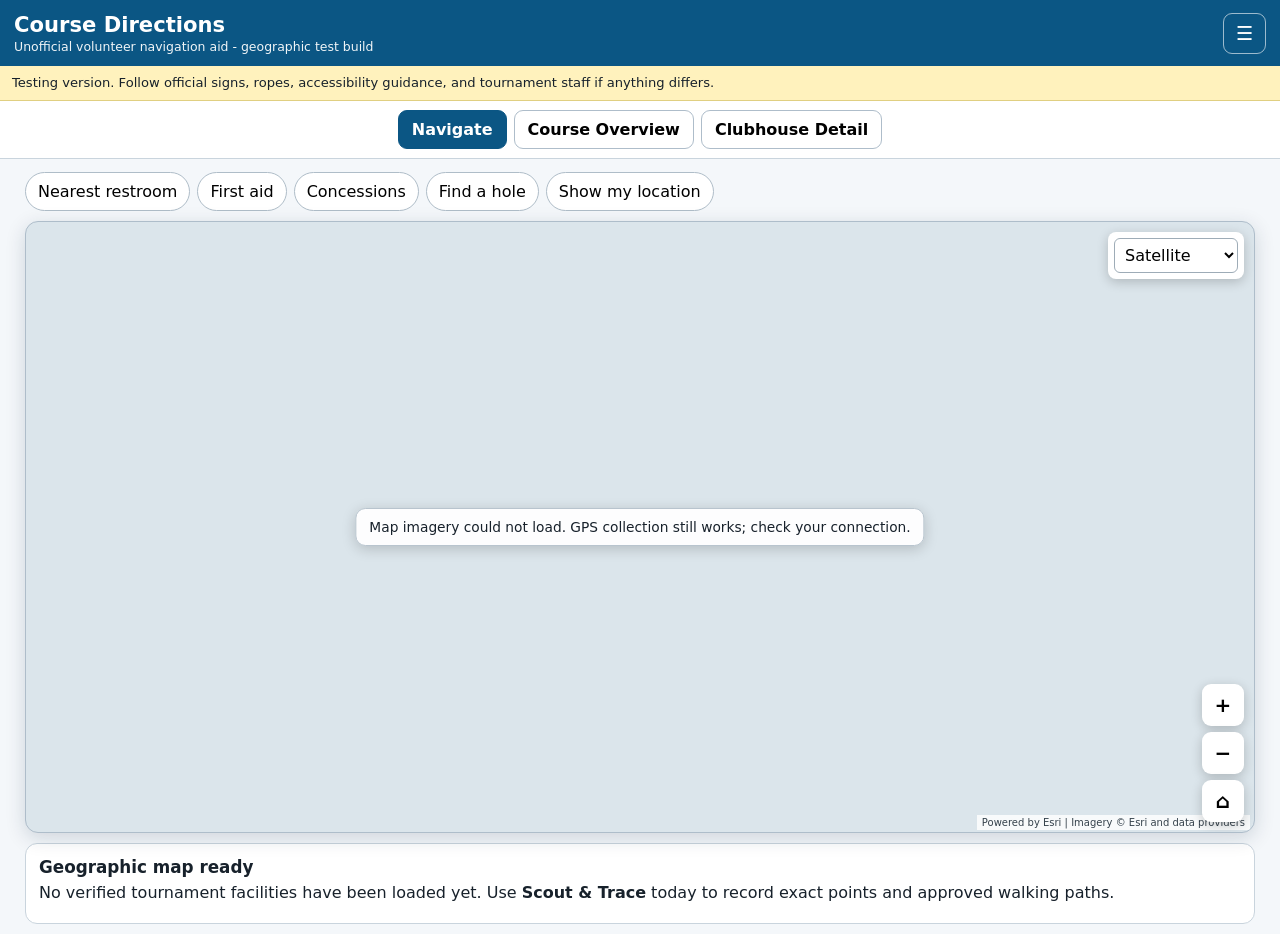
==== index.html @ 74094c84 "Fix geographic map and scouting controls" ====
<!doctype html>
<html lang="en">
<head>
  <meta charset="utf-8">
  <meta name="viewport" content="width=device-width, initial-scale=1, viewport-fit=cover">
  <meta name="theme-color" content="#0b5684">
  <title>Unofficial TPC Colorado Course Guide</title>
  <link rel="stylesheet" href="simple-map.css?v=320">
  <link rel="stylesheet" href="styles.css?v=320">
</head>
<body>
<header class="app-header">
  <div>
    <h1>Course Directions</h1>
    <p>Unofficial volunteer navigation aid - geographic test build</p>
  </div>
  <button id="menuButton" class="header-button" aria-label="Open tools">☰</button>
</header>
<div class="warning">Testing version. Follow official signs, ropes, accessibility guidance, and tournament staff if anything differs.</div>
<nav class="view-tabs" aria-label="Map views">
  <button class="view-tab active" data-view="navigate">Navigate</button>
  <button class="view-tab" data-view="overview">Course Overview</button>
  <button class="view-tab" data-view="clubhouse">Clubhouse Detail</button>
</nav>

<main>
  <section id="navigateView" class="view active">
    <div class="quick-actions">
      <button data-category="restroom">Nearest restroom</button>
      <button data-category="firstaid">First aid</button>
      <button data-category="concession">Concessions</button>
      <button data-category="hole">Find a hole</button>
      <button id="locateMe">Show my location</button>
    </div>
    <div id="navigateMap" class="geo-map"></div>
    <section id="navigateStatus" class="status-card">
      <h2>Geographic map ready</h2>
      <p>No verified tournament facilities have been loaded yet. Use <strong>Scout & Trace</strong> today to record exact points and approved walking paths.</p>
    </section>
  </section>

  <section id="overviewView" class="view">
    <div class="image-note"><strong>Official course overview.</strong> This illustration is not north-up. Use the Navigate tab for GPS position and geographic direction.</div>
    <div class="image-zoom"><img src="official-course-overview.jpg" alt="Official Blue Championship spectator course map"></div>
  </section>

  <section id="clubhouseView" class="view">
    <div class="image-note"><strong>Clubhouse and Fan Zone detail.</strong> This is a schematic detail view, not a GPS map.</div>
    <div class="image-zoom"><img src="official-clubhouse-detail.jpg" alt="Official clubhouse and fan zone detail"></div>
  </section>
</main>

<aside id="toolsPanel" class="side-panel hidden">
  <button id="closeTools" class="panel-close">Close</button>
  <h2>Tools</h2>
  <a class="tool-link primary" href="scout.html">Scout & Trace on phone</a>
  <a class="tool-link" href="review.html">Review / import data</a>
  <button id="shareApp" class="tool-link">Share this app</button>
  <button id="loadLocalData" class="tool-link">Show scouting data saved on this device</button>
  <hr>
  <p class="small">GPS routes are based on the actual geographic map. The official course artwork remains a separate reference view, so its page rotation does not affect navigation.</p>
</aside>

<script src="simple-map.js?v=320"></script>
<script src="shared.js?v=320"></script>
<script src="app.js?v=320"></script>
</body>
</html>
---- simple-map.css ----
/* Local lightweight geographic map engine — no external JS/CSS dependency. */
.sm-map{position:relative;overflow:hidden;background:#dbe5eb;touch-action:none;user-select:none;-webkit-user-select:none}
.sm-tile-pane,.sm-overlay-pane,.sm-marker-pane{position:absolute;inset:0;overflow:hidden}
.sm-tile-pane{z-index:1}.sm-overlay-pane{z-index:2;pointer-events:none}.sm-marker-pane{z-index:3;pointer-events:none}
.sm-tile{position:absolute;width:256px;height:256px;max-width:none;border:0;user-select:none;-webkit-user-drag:none}
.sm-marker{position:absolute;transform:translate(-50%,-50%);pointer-events:auto;cursor:pointer;touch-action:none}
.sm-marker-default{width:20px;height:20px;border-radius:50%;background:#1769e0;border:3px solid white;box-shadow:0 2px 8px rgba(0,0,0,.35)}
.sm-popup{position:absolute;z-index:8;transform:translate(-50%,calc(-100% - 16px));background:white;border-radius:9px;box-shadow:0 4px 18px rgba(0,0,0,.28);padding:10px 12px;min-width:170px;max-width:270px;pointer-events:auto;font-size:.86rem;line-height:1.35}
.sm-popup:after{content:'';position:absolute;left:50%;bottom:-8px;transform:translateX(-50%);border:8px solid transparent;border-top-color:white;border-bottom:0}
.sm-popup-close{float:right;border:0;background:transparent;font-size:1.1rem;padding:0 0 4px 8px}
.sm-controls{position:absolute;right:10px;bottom:10px;z-index:10;display:flex;flex-direction:column;gap:6px}
.sm-controls button{width:42px;height:42px;border:0;border-radius:9px;background:white;box-shadow:0 3px 12px rgba(0,0,0,.2);font-size:1.25rem;font-weight:800}
.sm-layer-control{position:absolute;right:10px;top:10px;z-index:10;background:white;border-radius:8px;padding:6px;box-shadow:0 3px 12px rgba(0,0,0,.2)}
.sm-layer-control select{border:1px solid #9eacb7;border-radius:6px;padding:6px;background:white;max-width:140px}
.sm-attribution{position:absolute;right:4px;bottom:2px;z-index:9;background:rgba(255,255,255,.8);padding:2px 5px;font-size:10px;color:#34414b;max-width:75%;white-space:nowrap;overflow:hidden;text-overflow:ellipsis}
.sm-map-message{position:absolute;left:50%;top:50%;z-index:7;transform:translate(-50%,-50%);background:rgba(255,255,255,.94);border:1px solid #b8c4ce;border-radius:10px;padding:10px 13px;box-shadow:0 3px 14px rgba(0,0,0,.18);font-size:.86rem;display:none}
---- styles.css ----
:root{
  --blue:#0b5684;--navy:#073b5d;--paper:#f4f7fa;--ink:#17212b;--line:#c9d4dd;
  --good:#187a51;--warn:#fff2bd;--danger:#b3261e;--shadow:0 5px 20px rgba(15,40,60,.16)
}
*{box-sizing:border-box}html,body{margin:0;min-height:100%;font-family:system-ui,-apple-system,Segoe UI,Roboto,Arial,sans-serif;color:var(--ink);background:var(--paper)}
button,input,select,textarea,a{font:inherit}.hidden{display:none!important}
.app-header{display:flex;align-items:center;justify-content:space-between;background:var(--blue);color:#fff;padding:12px 14px;position:sticky;top:0;z-index:1000}
.app-header h1{font-size:1.32rem;margin:0}.app-header p{font-size:.78rem;margin:2px 0 0;opacity:.94}.header-button{border:1px solid rgba(255,255,255,.6);background:transparent;color:#fff;border-radius:9px;padding:8px 12px;font-size:1.2rem}
.warning{padding:8px 12px;background:var(--warn);border-bottom:1px solid #e0cf81;font-size:.82rem;line-height:1.35}
.view-tabs{display:flex;justify-content:center;gap:7px;padding:9px;background:#fff;border-bottom:1px solid var(--line);position:sticky;top:62px;z-index:900;overflow-x:auto}
.view-tab{white-space:nowrap;border:1px solid #aebdca;background:#fff;border-radius:9px;padding:9px 13px;font-weight:700}.view-tab.active{background:var(--blue);color:#fff;border-color:var(--blue)}
main{max-width:1250px;margin:auto;padding:10px}.view{display:none}.view.active{display:block}.geo-map{height:min(68vh,720px);min-height:430px;border:1px solid #aebdca;border-radius:13px;overflow:hidden;box-shadow:var(--shadow);background:#dce5eb}
.quick-actions{display:flex;gap:7px;overflow-x:auto;padding:3px 0 10px}.quick-actions button{white-space:nowrap;border:1px solid #afbdc8;background:#fff;border-radius:999px;padding:9px 12px}.quick-actions button:hover{background:#edf5fa}
.status-card,.panel{background:#fff;border:1px solid var(--line);border-radius:12px;padding:13px;margin-top:10px}.status-card h2{font-size:1.05rem;margin:0 0 5px}.status-card p{margin:.35rem 0;line-height:1.4}
.image-note{background:#fff;border:1px solid var(--line);border-radius:10px;padding:10px;margin-bottom:9px}.image-zoom{overflow:auto;max-height:76vh;border:1px solid #aebdca;border-radius:12px;background:#dfe8ee;box-shadow:var(--shadow)}.image-zoom img{display:block;width:1800px;max-width:none;height:auto}
.side-panel{position:fixed;right:0;top:0;height:100%;width:min(420px,92vw);z-index:2000;background:#fff;box-shadow:-8px 0 25px rgba(0,0,0,.25);padding:18px;overflow:auto}.panel-close{float:right;border:0;border-radius:8px;padding:8px 11px}.side-panel h2{margin-top:35px}.tool-link{display:block;width:100%;padding:12px;margin:9px 0;border:1px solid #afbdc8;border-radius:10px;background:#f8fafc;text-decoration:none;color:var(--ink);text-align:left}.tool-link.primary{background:var(--blue);color:#fff;border-color:var(--blue)}.small{font-size:.82rem;color:#53616d;line-height:1.4}
.leaflet-popup-content{margin:12px 15px;line-height:1.35}.marker-dot{width:31px;height:31px;border-radius:50%;display:flex;align-items:center;justify-content:center;border:3px solid #fff;box-shadow:0 2px 8px rgba(0,0,0,.35);color:#fff;font-weight:800}.marker-restroom{background:#1976b9}.marker-firstaid{background:#cc3434}.marker-concession{background:#17815f}.marker-hole{background:#245932}.marker-junction{background:#7757a8}.marker-other{background:#5d6872}.marker-location{background:#1769e0}

/* Scout and review */
.page-wrap{max-width:1100px;margin:auto;padding:10px}.top-actions{display:flex;gap:7px;overflow-x:auto;margin-bottom:9px}.top-actions a,.top-actions button{white-space:nowrap;border:1px solid #aebdca;background:#fff;border-radius:9px;padding:9px 12px;text-decoration:none;color:var(--ink)}
.scout-layout{display:grid;grid-template-columns:minmax(0,1.55fr) minmax(320px,.8fr);gap:10px}.scout-map{height:72vh;min-height:500px;border:1px solid #aebdca;border-radius:12px;overflow:hidden}.control-panel{background:#fff;border:1px solid var(--line);border-radius:12px;padding:13px;max-height:72vh;overflow:auto}.control-panel h2{font-size:1.08rem;margin:4px 0 8px}.field{margin:9px 0}.field label{display:block;font-weight:700;font-size:.9rem;margin-bottom:4px}.field input,.field select,.field textarea{width:100%;padding:10px;border:1px solid #aebdca;border-radius:8px}.field textarea{min-height:72px;resize:vertical}
.button-row{display:flex;gap:7px;flex-wrap:wrap}.button{border:0;border-radius:9px;padding:10px 12px;background:#e9eff3;color:var(--ink);font-weight:700}.button.primary{background:var(--blue);color:#fff}.button.good{background:var(--good);color:#fff}.button.danger{background:var(--danger);color:#fff}.button:disabled{opacity:.5;cursor:not-allowed}
.save-status{font-size:.82rem;padding:8px;border-radius:8px;background:#eaf6ef;color:#185c3f;margin:8px 0}.gps-grid{display:grid;grid-template-columns:repeat(2,minmax(0,1fr));gap:7px}.metric{border:1px solid var(--line);border-radius:8px;padding:8px;background:#f8fafb}.metric span{display:block;font-size:.76rem;color:#61707d}.metric strong{font-size:1rem}.recording-banner{padding:10px;border-radius:8px;background:#ffe9e8;border:1px solid #df8e89;margin:8px 0}.recovered{padding:10px;border-radius:8px;background:#fff2bd;border:1px solid #dfcc73;margin:8px 0}
.data-list{margin-top:9px}.data-item{border-top:1px solid #dce3e8;padding:9px 0}.data-item button{margin-top:6px}.review-summary{display:flex;gap:8px;flex-wrap:wrap;margin:8px 0}.summary-chip{background:#fff;border:1px solid var(--line);border-radius:999px;padding:8px 11px}.review-details{background:#fff;border:1px solid var(--line);border-radius:12px;padding:13px;margin-top:10px}
@media(max-width:850px){.scout-layout{grid-template-columns:1fr}.scout-map{height:56vh;min-height:400px}.control-panel{max-height:none}.image-zoom img{width:1400px}}
@media(max-width:520px){.app-header h1{font-size:1.12rem}.view-tabs{top:59px;justify-content:flex-start}.geo-map{height:61vh;min-height:390px}.gps-grid{grid-template-columns:1fr 1fr}.page-wrap{padding:8px}.control-panel{padding:11px}}

/* V3.2 map visibility safeguards */
#scoutMap,#navigateMap,#reviewMap{position:relative;background:#dbe5eb}
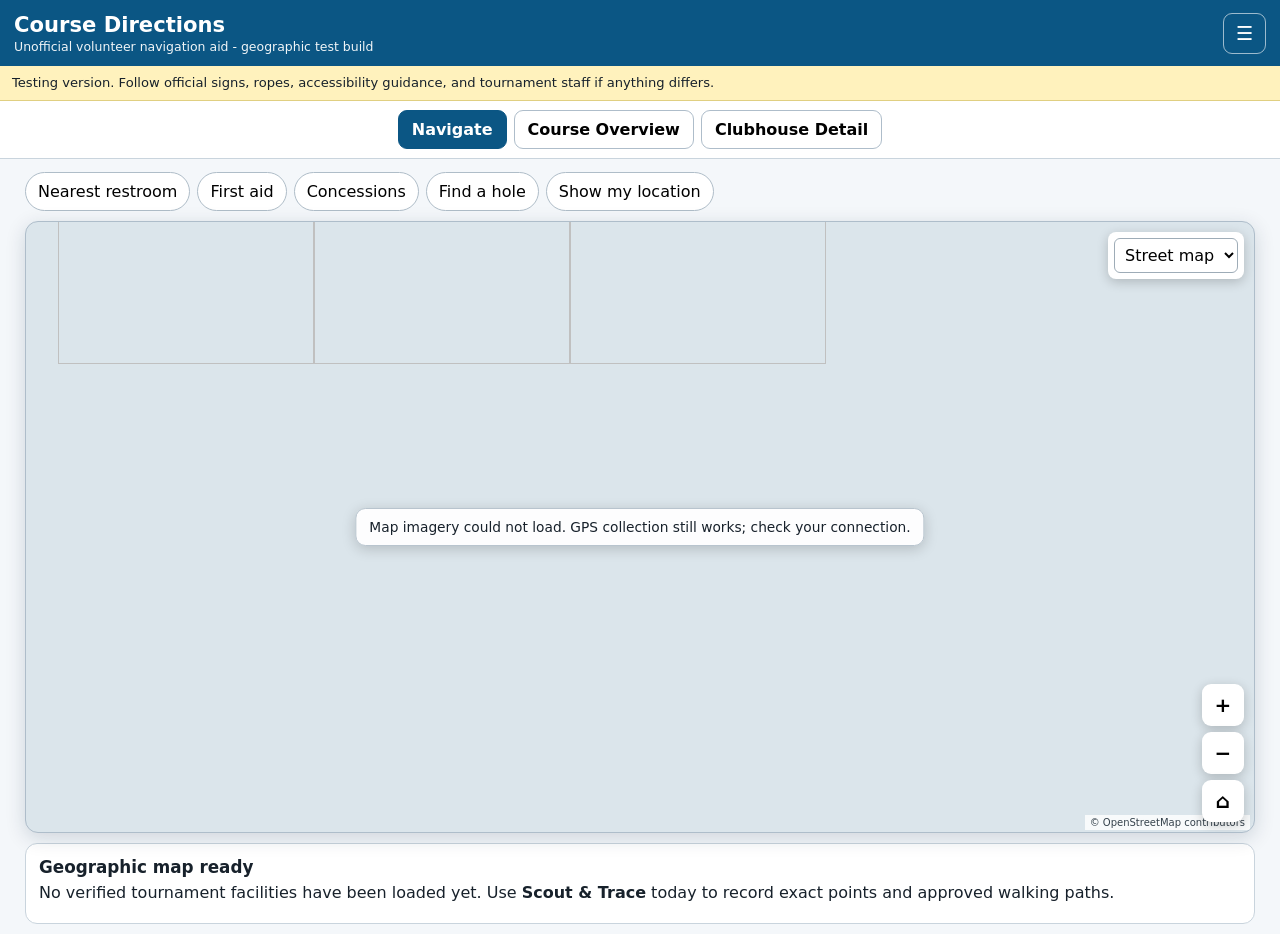
==== commit fc0caa3e: "Set street map as default" ====
--- a/index.html
+++ b/index.html
@@ -5,8 +5,8 @@
   <meta name="viewport" content="width=device-width, initial-scale=1, viewport-fit=cover">
   <meta name="theme-color" content="#0b5684">
   <title>Unofficial TPC Colorado Course Guide</title>
-  <link rel="stylesheet" href="simple-map.css?v=320">
-  <link rel="stylesheet" href="styles.css?v=320">
+  <link rel="stylesheet" href="simple-map.css?v=330">
+  <link rel="stylesheet" href="styles.css?v=330">
 </head>
 <body>
 <header class="app-header">
@@ -61,8 +61,8 @@
   <p class="small">GPS routes are based on the actual geographic map. The official course artwork remains a separate reference view, so its page rotation does not affect navigation.</p>
 </aside>
 
-<script src="simple-map.js?v=320"></script>
-<script src="shared.js?v=320"></script>
-<script src="app.js?v=320"></script>
+<script src="simple-map.js?v=330"></script>
+<script src="shared.js?v=330"></script>
+<script src="app.js?v=330"></script>
 </body>
 </html>
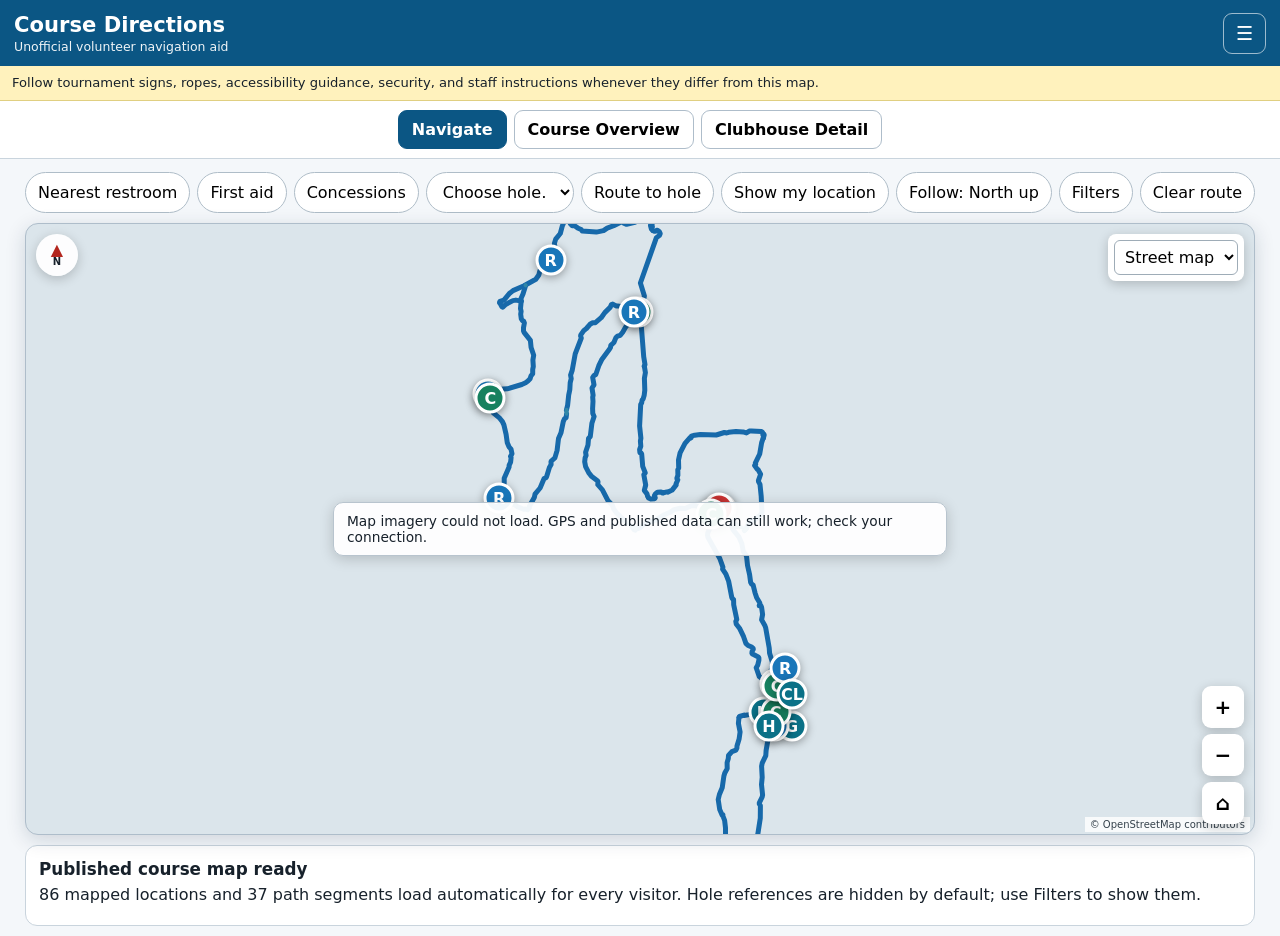
==== commit 17d4107b: "Publish cleaned scouting map and connected routing" ====
--- a/index.html
+++ b/index.html
@@ -2,21 +2,22 @@
 <html lang="en">
 <head>
   <meta charset="utf-8">
-  <meta name="viewport" content="width=device-width, initial-scale=1, viewport-fit=cover">
+  <meta name="viewport" content="width=device-width,initial-scale=1,viewport-fit=cover">
   <meta name="theme-color" content="#0b5684">
-  <title>Unofficial TPC Colorado Course Guide</title>
-  <link rel="stylesheet" href="simple-map.css?v=330">
-  <link rel="stylesheet" href="styles.css?v=330">
+  <title>TPC Colorado Course Guide</title>
+  <link rel="manifest" href="manifest.json?v=400">
+  <link rel="stylesheet" href="simple-map.css?v=400">
+  <link rel="stylesheet" href="styles.css?v=400">
 </head>
 <body>
 <header class="app-header">
   <div>
     <h1>Course Directions</h1>
-    <p>Unofficial volunteer navigation aid - geographic test build</p>
+    <p>Unofficial volunteer navigation aid</p>
   </div>
   <button id="menuButton" class="header-button" aria-label="Open tools">☰</button>
 </header>
-<div class="warning">Testing version. Follow official signs, ropes, accessibility guidance, and tournament staff if anything differs.</div>
+<div class="warning">Follow tournament signs, ropes, accessibility guidance, security, and staff instructions whenever they differ from this map.</div>
 <nav class="view-tabs" aria-label="Map views">
   <button class="view-tab active" data-view="navigate">Navigate</button>
   <button class="view-tab" data-view="overview">Course Overview</button>
@@ -29,40 +30,56 @@
       <button data-category="restroom">Nearest restroom</button>
       <button data-category="firstaid">First aid</button>
       <button data-category="concession">Concessions</button>
-      <button data-category="hole">Find a hole</button>
+      <select id="holeSelect" aria-label="Choose a hole"><option value="">Choose hole…</option></select>
+      <button id="routeHole">Route to hole</button>
       <button id="locateMe">Show my location</button>
+      <button id="followMode">Follow: North up</button>
+      <button id="filterButton">Filters</button>
+      <button id="clearRoute">Clear route</button>
     </div>
+
+    <section id="filterPanel" class="filter-panel hidden" aria-label="Map filters">
+      <strong>Show on map</strong>
+      <label><input type="checkbox" data-filter="amenities" checked> Amenities</label>
+      <label><input type="checkbox" data-filter="places" checked> Gates and public places</label>
+      <label><input type="checkbox" data-filter="paths" checked> Spectator paths</label>
+      <label><input type="checkbox" data-filter="holes"> Hole reference points</label>
+      <label><input type="checkbox" data-filter="junctions"> Junctions and crossings</label>
+      <label><input type="checkbox" data-filter="staff"> Volunteer/staff and restrictions</label>
+    </section>
+
     <div id="navigateMap" class="geo-map"></div>
     <section id="navigateStatus" class="status-card">
-      <h2>Geographic map ready</h2>
-      <p>No verified tournament facilities have been loaded yet. Use <strong>Scout & Trace</strong> today to record exact points and approved walking paths.</p>
+      <h2>Loading published course data</h2>
+      <p>The shared map will load automatically.</p>
     </section>
   </section>
 
   <section id="overviewView" class="view">
-    <div class="image-note"><strong>Official course overview.</strong> This illustration is not north-up. Use the Navigate tab for GPS position and geographic direction.</div>
+    <div class="image-note"><strong>Official course overview.</strong> This illustration is not north-up and is currently a reference image. The tee and green GPS points have been preserved as alignment anchors for the future geographic overlay.</div>
     <div class="image-zoom"><img src="official-course-overview.jpg" alt="Official Blue Championship spectator course map"></div>
   </section>
 
   <section id="clubhouseView" class="view">
-    <div class="image-note"><strong>Clubhouse and Fan Zone detail.</strong> This is a schematic detail view, not a GPS map.</div>
+    <div class="image-note"><strong>Clubhouse and Fan Zone detail.</strong> This is a schematic reference view, not a GPS map.</div>
     <div class="image-zoom"><img src="official-clubhouse-detail.jpg" alt="Official clubhouse and fan zone detail"></div>
   </section>
 </main>
 
 <aside id="toolsPanel" class="side-panel hidden">
   <button id="closeTools" class="panel-close">Close</button>
-  <h2>Tools</h2>
-  <a class="tool-link primary" href="scout.html">Scout & Trace on phone</a>
-  <a class="tool-link" href="review.html">Review / import data</a>
-  <button id="shareApp" class="tool-link">Share this app</button>
-  <button id="loadLocalData" class="tool-link">Show scouting data saved on this device</button>
+  <h2>Map tools</h2>
+  <button id="showAllMapped" class="tool-link">Show all published data</button>
+  <button id="shareApp" class="tool-link">Share this public map</button>
   <hr>
-  <p class="small">GPS routes are based on the actual geographic map. The official course artwork remains a separate reference view, so its page rotation does not affect navigation.</p>
+  <h3>Data tools</h3>
+  <a class="tool-link" href="scout.html?v=400">Scout &amp; Trace</a>
+  <a class="tool-link" href="review.html?v=400">Review / edit data</a>
+  <p class="small">The public map automatically loads <code>verified-data.json</code>. Spectators do not need to import a scouting file.</p>
 </aside>
 
-<script src="simple-map.js?v=330"></script>
-<script src="shared.js?v=330"></script>
-<script src="app.js?v=330"></script>
+<script src="simple-map.js?v=400"></script>
+<script src="shared.js?v=400"></script>
+<script src="app.js?v=400"></script>
 </body>
-</html>+</html>
--- a/simple-map.css
+++ b/simple-map.css
@@ -15,3 +15,5 @@
 .sm-layer-control select{border:1px solid #9eacb7;border-radius:6px;padding:6px;background:white;max-width:140px}
 .sm-attribution{position:absolute;right:4px;bottom:2px;z-index:9;background:rgba(255,255,255,.8);padding:2px 5px;font-size:10px;color:#34414b;max-width:75%;white-space:nowrap;overflow:hidden;text-overflow:ellipsis}
 .sm-map-message{position:absolute;left:50%;top:50%;z-index:7;transform:translate(-50%,-50%);background:rgba(255,255,255,.94);border:1px solid #b8c4ce;border-radius:10px;padding:10px 13px;box-shadow:0 3px 14px rgba(0,0,0,.18);font-size:.86rem;display:none}
+.sm-image-overlay{position:absolute;max-width:none;transform-origin:center;z-index:1}
+.sm-overlay-toggle{display:block;font-size:.78rem;margin-top:5px;white-space:nowrap}
--- a/styles.css
+++ b/styles.css
@@ -27,3 +27,17 @@
 
 /* V3.2 map visibility safeguards */
 #scoutMap,#navigateMap,#reviewMap{position:relative;background:#dbe5eb}
+
+code{background:#edf2f5;padding:2px 5px;border-radius:4px}
+.publish-note{background:#eaf6ef;border:1px solid #9fcbb5;border-radius:9px;padding:10px;margin:10px 0}
+/* Version 4 public navigation */
+.quick-actions select{white-space:nowrap;border:1px solid #afbdc8;background:#fff;border-radius:999px;padding:9px 12px;min-width:125px}
+.filter-panel{display:flex;gap:12px;flex-wrap:wrap;align-items:center;background:#fff;border:1px solid var(--line);border-radius:11px;padding:10px 12px;margin-bottom:9px;box-shadow:0 2px 10px rgba(15,40,60,.08)}
+.filter-panel label{white-space:nowrap;font-size:.88rem}.filter-panel input{margin-right:4px}
+.marker-restriction{background:#a52323}.marker-place{background:#0b7187}.marker-volunteer{background:#6f5a28}
+.location-pin{position:relative;width:38px;height:38px;display:flex;align-items:center;justify-content:center}
+.location-core{width:18px;height:18px;border-radius:50%;background:#1769e0;border:4px solid #fff;box-shadow:0 2px 9px rgba(0,0,0,.42)}
+.location-arrow{position:absolute;left:10px;top:-7px;width:18px;text-align:center;color:#1769e0;font-size:20px;line-height:20px;transform-origin:50% 25px;text-shadow:0 1px 2px #fff,0 -1px 2px #fff}
+.bearing-indicator{position:absolute;left:10px;top:10px;z-index:11;width:42px;height:42px;border-radius:50%;background:rgba(255,255,255,.94);box-shadow:0 3px 12px rgba(0,0,0,.2);display:flex;align-items:center;justify-content:center;flex-direction:column;transform-origin:center;pointer-events:none;color:#b3261e;font-weight:900}
+.bearing-indicator span{line-height:13px;font-size:16px}.bearing-indicator small{font-size:10px;color:#17212b}
+@media(max-width:620px){.quick-actions{align-items:center}.quick-actions select{min-width:118px}.filter-panel{gap:8px}.filter-panel label{font-size:.8rem}}
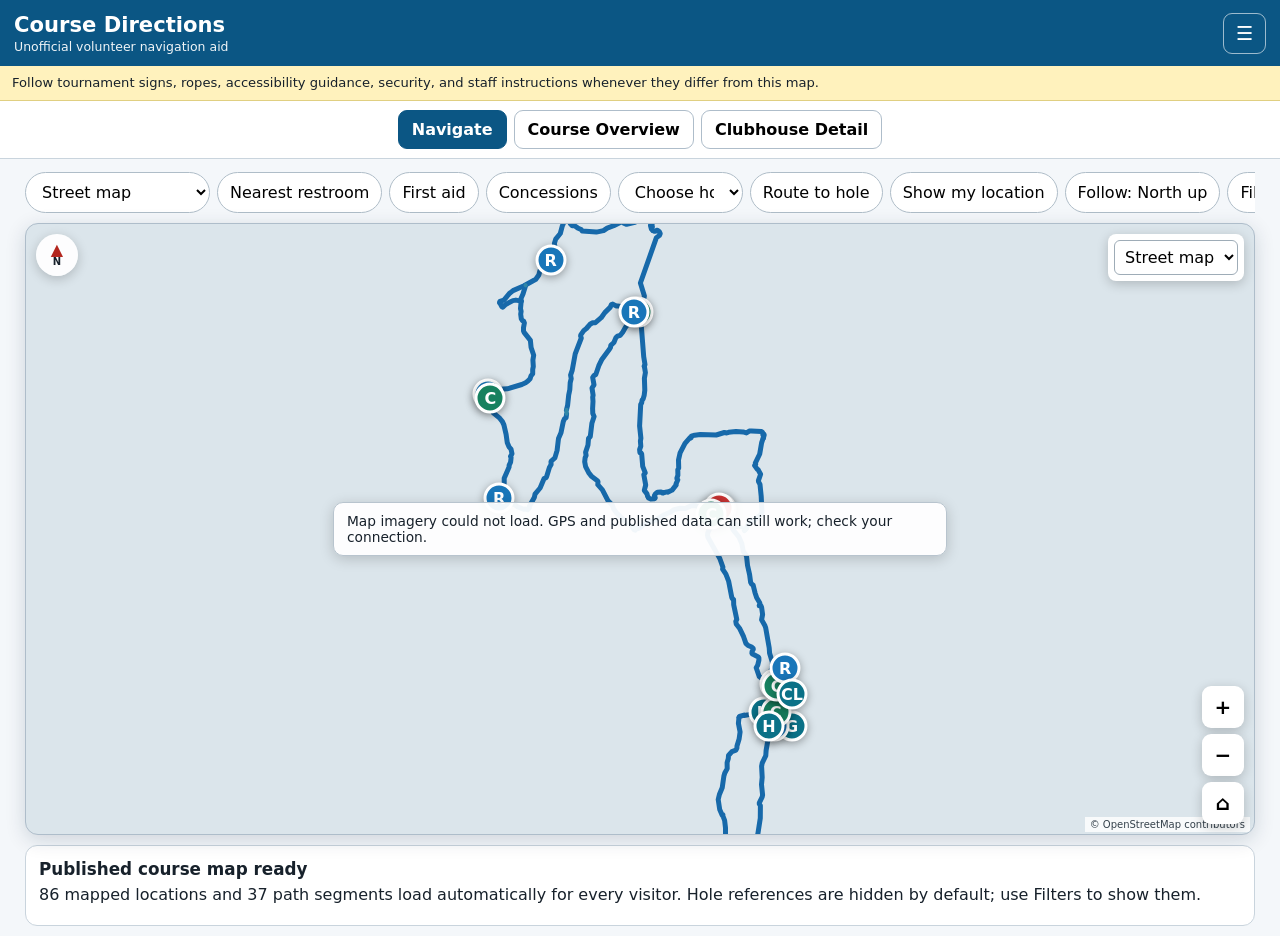
==== commit 96982c9d: "Publish Version 4.1 official course overlay" ====
--- a/index.html
+++ b/index.html
@@ -5,9 +5,9 @@
   <meta name="viewport" content="width=device-width,initial-scale=1,viewport-fit=cover">
   <meta name="theme-color" content="#0b5684">
   <title>TPC Colorado Course Guide</title>
-  <link rel="manifest" href="manifest.json?v=400">
-  <link rel="stylesheet" href="simple-map.css?v=400">
-  <link rel="stylesheet" href="styles.css?v=400">
+  <link rel="manifest" href="manifest.json?v=410">
+  <link rel="stylesheet" href="simple-map.css?v=410">
+  <link rel="stylesheet" href="styles.css?v=410">
 </head>
 <body>
 <header class="app-header">
@@ -27,6 +27,16 @@
 <main>
   <section id="navigateView" class="view active">
     <div class="quick-actions">
+      <select id="mapStyle" aria-label="Map background">
+        <option value="street">Street map</option>
+        <option value="satellite">Satellite</option>
+        <option value="official">Official course map</option>
+        <option value="street-overlay">Street + official overlay</option>
+        <option value="satellite-overlay">Satellite + official overlay</option>
+      </select>
+      <label id="overlayOpacityWrap" class="overlay-opacity hidden">Overlay
+        <input id="overlayOpacity" type="range" min="15" max="100" value="65" aria-label="Official overlay opacity">
+      </label>
       <button data-category="restroom">Nearest restroom</button>
       <button data-category="firstaid">First aid</button>
       <button data-category="concession">Concessions</button>
@@ -56,7 +66,7 @@
   </section>
 
   <section id="overviewView" class="view">
-    <div class="image-note"><strong>Official course overview.</strong> This illustration is not north-up and is currently a reference image. The tee and green GPS points have been preserved as alignment anchors for the future geographic overlay.</div>
+    <div class="image-note"><strong>Official course overview.</strong> The original illustration is shown here for reference. A north-up, GPS-aligned version is now available from the Map background menu in Navigate. The illustrated layer is approximate; traced spectator paths control routing.</div>
     <div class="image-zoom"><img src="official-course-overview.jpg" alt="Official Blue Championship spectator course map"></div>
   </section>
 
@@ -73,13 +83,13 @@
   <button id="shareApp" class="tool-link">Share this public map</button>
   <hr>
   <h3>Data tools</h3>
-  <a class="tool-link" href="scout.html?v=400">Scout &amp; Trace</a>
-  <a class="tool-link" href="review.html?v=400">Review / edit data</a>
-  <p class="small">The public map automatically loads <code>verified-data.json</code>. Spectators do not need to import a scouting file.</p>
+  <a class="tool-link" href="scout.html?v=410">Scout &amp; Trace</a>
+  <a class="tool-link" href="review.html?v=410">Review / edit data</a>
+  <p class="small">The public map automatically loads <code>verified-data.json</code> and the aligned official course layer. Spectators do not need to import any files.</p>
 </aside>
 
-<script src="simple-map.js?v=400"></script>
-<script src="shared.js?v=400"></script>
-<script src="app.js?v=400"></script>
+<script src="simple-map.js?v=410"></script>
+<script src="shared.js?v=410"></script>
+<script src="app.js?v=410"></script>
 </body>
 </html>
--- a/simple-map.css
+++ b/simple-map.css
@@ -15,5 +15,5 @@
 .sm-layer-control select{border:1px solid #9eacb7;border-radius:6px;padding:6px;background:white;max-width:140px}
 .sm-attribution{position:absolute;right:4px;bottom:2px;z-index:9;background:rgba(255,255,255,.8);padding:2px 5px;font-size:10px;color:#34414b;max-width:75%;white-space:nowrap;overflow:hidden;text-overflow:ellipsis}
 .sm-map-message{position:absolute;left:50%;top:50%;z-index:7;transform:translate(-50%,-50%);background:rgba(255,255,255,.94);border:1px solid #b8c4ce;border-radius:10px;padding:10px 13px;box-shadow:0 3px 14px rgba(0,0,0,.18);font-size:.86rem;display:none}
-.sm-image-overlay{position:absolute;max-width:none;transform-origin:center;z-index:1}
+.sm-image-overlay{position:absolute;max-width:none;transform-origin:0 0;z-index:0}.sm-overlay-pane svg{z-index:2}
 .sm-overlay-toggle{display:block;font-size:.78rem;margin-top:5px;white-space:nowrap}
--- a/styles.css
+++ b/styles.css
@@ -41,3 +41,9 @@
 .bearing-indicator{position:absolute;left:10px;top:10px;z-index:11;width:42px;height:42px;border-radius:50%;background:rgba(255,255,255,.94);box-shadow:0 3px 12px rgba(0,0,0,.2);display:flex;align-items:center;justify-content:center;flex-direction:column;transform-origin:center;pointer-events:none;color:#b3261e;font-weight:900}
 .bearing-indicator span{line-height:13px;font-size:16px}.bearing-indicator small{font-size:10px;color:#17212b}
 @media(max-width:620px){.quick-actions{align-items:center}.quick-actions select{min-width:118px}.filter-panel{gap:8px}.filter-panel label{font-size:.8rem}}
+
+/* Version 4.1 official-map controls */
+.overlay-opacity{display:flex;align-items:center;gap:6px;white-space:nowrap;border:1px solid #afbdc8;background:#fff;border-radius:999px;padding:6px 10px;font-size:.82rem;font-weight:700}
+.overlay-opacity input{width:110px}
+#mapStyle{min-width:185px}
+@media(max-width:620px){#mapStyle{min-width:160px}.overlay-opacity input{width:90px}}
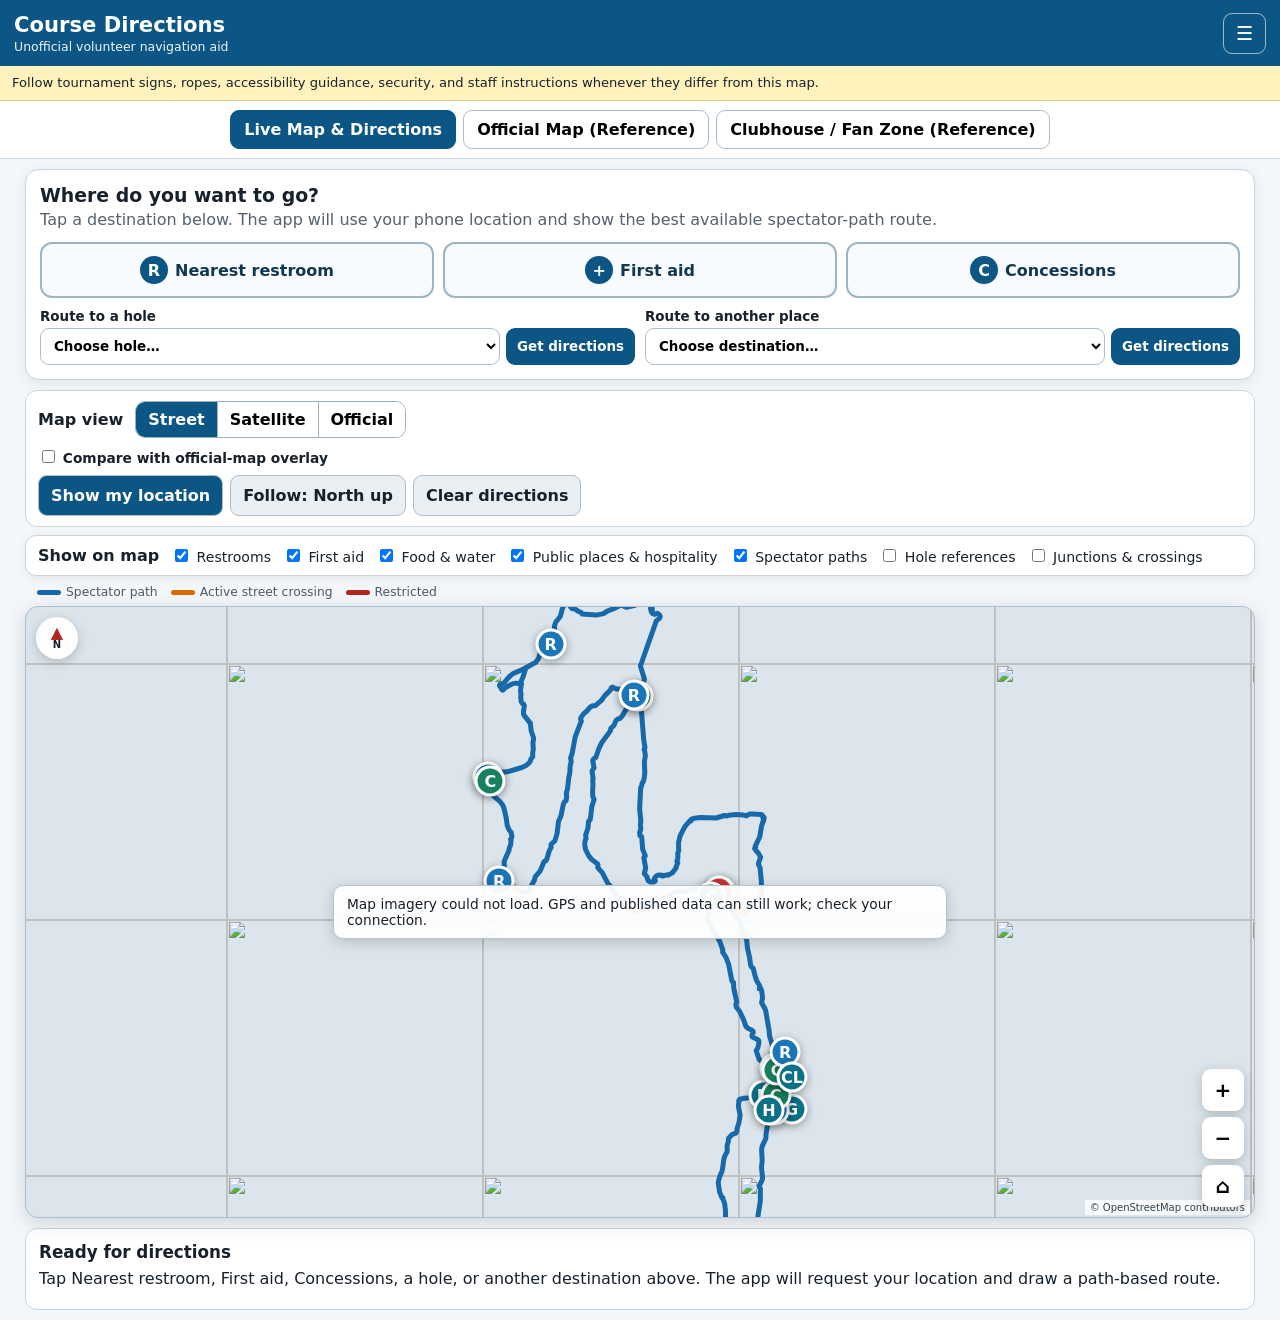
==== commit 71c329d7: "Publish Version 4.2 simplified directions" ====
--- a/index.html
+++ b/index.html
@@ -5,9 +5,9 @@
   <meta name="viewport" content="width=device-width,initial-scale=1,viewport-fit=cover">
   <meta name="theme-color" content="#0b5684">
   <title>TPC Colorado Course Guide</title>
-  <link rel="manifest" href="manifest.json?v=410">
-  <link rel="stylesheet" href="simple-map.css?v=410">
-  <link rel="stylesheet" href="styles.css?v=410">
+  <link rel="manifest" href="manifest.json?v=420">
+  <link rel="stylesheet" href="simple-map.css?v=420">
+  <link rel="stylesheet" href="styles.css?v=420">
 </head>
 <body>
 <header class="app-header">
@@ -19,44 +19,67 @@
 </header>
 <div class="warning">Follow tournament signs, ropes, accessibility guidance, security, and staff instructions whenever they differ from this map.</div>
 <nav class="view-tabs" aria-label="Map views">
-  <button class="view-tab active" data-view="navigate">Navigate</button>
-  <button class="view-tab" data-view="overview">Course Overview</button>
-  <button class="view-tab" data-view="clubhouse">Clubhouse Detail</button>
+  <button class="view-tab active" data-view="navigate">Live Map &amp; Directions</button>
+  <button class="view-tab" data-view="overview">Official Map (Reference)</button>
+  <button class="view-tab" data-view="clubhouse">Clubhouse / Fan Zone (Reference)</button>
 </nav>
 
 <main>
   <section id="navigateView" class="view active">
-    <div class="quick-actions">
-      <select id="mapStyle" aria-label="Map background">
-        <option value="street">Street map</option>
-        <option value="satellite">Satellite</option>
-        <option value="official">Official course map</option>
-        <option value="street-overlay">Street + official overlay</option>
-        <option value="satellite-overlay">Satellite + official overlay</option>
-      </select>
-      <label id="overlayOpacityWrap" class="overlay-opacity hidden">Overlay
-        <input id="overlayOpacity" type="range" min="15" max="100" value="65" aria-label="Official overlay opacity">
-      </label>
-      <button data-category="restroom">Nearest restroom</button>
-      <button data-category="firstaid">First aid</button>
-      <button data-category="concession">Concessions</button>
-      <select id="holeSelect" aria-label="Choose a hole"><option value="">Choose hole…</option></select>
-      <button id="routeHole">Route to hole</button>
-      <button id="locateMe">Show my location</button>
-      <button id="followMode">Follow: North up</button>
-      <button id="filterButton">Filters</button>
-      <button id="clearRoute">Clear route</button>
-    </div>
+    <section class="destination-panel" aria-label="Choose a destination">
+      <div class="destination-heading">
+        <h2>Where do you want to go?</h2>
+        <p>Tap a destination below. The app will use your phone location and show the best available spectator-path route.</p>
+      </div>
+      <div class="destination-buttons">
+        <button class="destination-button" data-category="restroom"><span>R</span>Nearest restroom</button>
+        <button class="destination-button" data-category="firstaid"><span>+</span>First aid</button>
+        <button class="destination-button" data-category="concession"><span>C</span>Concessions</button>
+      </div>
+      <div class="destination-selectors">
+        <label>Route to a hole
+          <span class="inline-control"><select id="holeSelect" aria-label="Choose a hole"><option value="">Choose hole…</option></select><button id="routeHole">Get directions</button></span>
+        </label>
+        <label>Route to another place
+          <span class="inline-control"><select id="placeSelect" aria-label="Choose another destination"><option value="">Choose destination…</option></select><button id="routePlace">Get directions</button></span>
+        </label>
+      </div>
+    </section>
 
-    <section id="filterPanel" class="filter-panel hidden" aria-label="Map filters">
+    <section class="map-settings" aria-label="Map settings">
+      <div class="setting-row">
+        <strong>Map view</strong>
+        <div class="segmented" role="group" aria-label="Choose map view">
+          <button class="map-style-button active" data-map-style="street">Street</button>
+          <button class="map-style-button" data-map-style="satellite">Satellite</button>
+          <button class="map-style-button" data-map-style="official">Official</button>
+        </div>
+      </div>
+      <div id="compareControls" class="compare-controls">
+        <label><input id="officialOverlayToggle" type="checkbox"> Compare with official-map overlay</label>
+        <label id="overlayOpacityWrap" class="overlay-opacity hidden">More street
+          <input id="overlayOpacity" type="range" min="15" max="100" value="60" aria-label="Official overlay opacity">
+          More official
+        </label>
+      </div>
+      <div class="location-controls">
+        <button id="locateMe" class="button primary">Show my location</button>
+        <button id="followMode" class="button">Follow: North up</button>
+        <button id="clearRoute" class="button">Clear directions</button>
+      </div>
+    </section>
+
+    <section id="filterPanel" class="filter-panel" aria-label="Map filters">
       <strong>Show on map</strong>
-      <label><input type="checkbox" data-filter="amenities" checked> Amenities</label>
-      <label><input type="checkbox" data-filter="places" checked> Gates and public places</label>
+      <label><input type="checkbox" data-filter="restrooms" checked> Restrooms</label>
+      <label><input type="checkbox" data-filter="firstaid" checked> First aid</label>
+      <label><input type="checkbox" data-filter="food" checked> Food &amp; water</label>
+      <label><input type="checkbox" data-filter="places" checked> Public places &amp; hospitality</label>
       <label><input type="checkbox" data-filter="paths" checked> Spectator paths</label>
-      <label><input type="checkbox" data-filter="holes"> Hole reference points</label>
-      <label><input type="checkbox" data-filter="junctions"> Junctions and crossings</label>
-      <label><input type="checkbox" data-filter="staff"> Volunteer/staff and restrictions</label>
+      <label><input type="checkbox" data-filter="holes"> Hole references</label>
+      <label><input type="checkbox" data-filter="junctions"> Junctions &amp; crossings</label>
     </section>
+    <div class="path-key"><span class="key-blue"></span> Spectator path <span class="key-orange"></span> Active street crossing <span class="key-red"></span> Restricted</div>
 
     <div id="navigateMap" class="geo-map"></div>
     <section id="navigateStatus" class="status-card">
@@ -66,12 +89,12 @@
   </section>
 
   <section id="overviewView" class="view">
-    <div class="image-note"><strong>Official course overview.</strong> The original illustration is shown here for reference. A north-up, GPS-aligned version is now available from the Map background menu in Navigate. The illustrated layer is approximate; traced spectator paths control routing.</div>
+    <div class="image-note"><strong>Official tournament map — reference only.</strong> This is the original PDF-style course drawing supplied by the tournament. Use it for general orientation. It is not live GPS navigation and is not necessarily north-up. Return to <strong>Live Map &amp; Directions</strong> for your location and walking routes.</div>
     <div class="image-zoom"><img src="official-course-overview.jpg" alt="Official Blue Championship spectator course map"></div>
   </section>
 
   <section id="clubhouseView" class="view">
-    <div class="image-note"><strong>Clubhouse and Fan Zone detail.</strong> This is a schematic reference view, not a GPS map.</div>
+    <div class="image-note"><strong>Official clubhouse and Fan Zone detail — reference only.</strong> This is a schematic portion of the official tournament map, not a live GPS map.</div>
     <div class="image-zoom"><img src="official-clubhouse-detail.jpg" alt="Official clubhouse and fan zone detail"></div>
   </section>
 </main>
@@ -79,17 +102,17 @@
 <aside id="toolsPanel" class="side-panel hidden">
   <button id="closeTools" class="panel-close">Close</button>
   <h2>Map tools</h2>
-  <button id="showAllMapped" class="tool-link">Show all published data</button>
+  <button id="showAllMapped" class="tool-link">Show the whole mapped course</button>
   <button id="shareApp" class="tool-link">Share this public map</button>
   <hr>
   <h3>Data tools</h3>
-  <a class="tool-link" href="scout.html?v=410">Scout &amp; Trace</a>
-  <a class="tool-link" href="review.html?v=410">Review / edit data</a>
-  <p class="small">The public map automatically loads <code>verified-data.json</code> and the aligned official course layer. Spectators do not need to import any files.</p>
+  <a class="tool-link" href="scout.html?v=420">Scout &amp; Trace</a>
+  <a class="tool-link" href="review.html?v=420">Review, add, and publish locations</a>
+  <p class="small">Spectators do not need to import files. Published data loads automatically.</p>
 </aside>
 
-<script src="simple-map.js?v=410"></script>
-<script src="shared.js?v=410"></script>
-<script src="app.js?v=410"></script>
+<script src="simple-map.js?v=420"></script>
+<script src="shared.js?v=420"></script>
+<script src="app.js?v=420"></script>
 </body>
 </html>
--- a/styles.css
+++ b/styles.css
@@ -47,3 +47,15 @@
 .overlay-opacity input{width:110px}
 #mapStyle{min-width:185px}
 @media(max-width:620px){#mapStyle{min-width:160px}.overlay-opacity input{width:90px}}
+
+/* Version 4.2 simplified public directions */
+.destination-panel{background:#fff;border:1px solid var(--line);border-radius:14px;padding:14px;margin-bottom:10px;box-shadow:0 3px 14px rgba(15,40,60,.09)}
+.destination-heading h2{margin:0 0 3px;font-size:1.18rem}.destination-heading p{margin:0 0 12px;color:#53616d;line-height:1.35}
+.destination-buttons{display:grid;grid-template-columns:repeat(3,minmax(0,1fr));gap:9px}.destination-button{border:2px solid #9bb5c7;border-radius:12px;background:#f8fbfd;padding:12px 8px;font-weight:800;color:#12384f;display:flex;align-items:center;justify-content:center;gap:7px}.destination-button span{display:inline-flex;width:28px;height:28px;border-radius:50%;background:var(--blue);color:#fff;align-items:center;justify-content:center}
+.destination-selectors{display:grid;grid-template-columns:1fr 1fr;gap:10px;margin-top:11px}.destination-selectors>label{font-size:.84rem;font-weight:750}.inline-control{display:flex;gap:6px;margin-top:4px}.inline-control select{min-width:0;flex:1;padding:9px;border:1px solid #aebdca;border-radius:9px;background:#fff}.inline-control button{white-space:nowrap;border:0;border-radius:9px;background:var(--blue);color:#fff;padding:9px 11px;font-weight:750}
+.map-settings{background:#fff;border:1px solid var(--line);border-radius:12px;padding:10px 12px;margin-bottom:8px}.setting-row{display:flex;align-items:center;gap:12px;flex-wrap:wrap}.segmented{display:flex;border:1px solid #9fb1bf;border-radius:10px;overflow:hidden}.segmented button{border:0;border-right:1px solid #9fb1bf;background:#fff;padding:8px 12px;font-weight:750}.segmented button:last-child{border-right:0}.segmented button.active{background:var(--blue);color:#fff}.segmented button:disabled{opacity:.45}
+.compare-controls{display:flex;align-items:center;gap:12px;flex-wrap:wrap;margin-top:9px;font-size:.86rem}.compare-controls>label:first-child{font-weight:700}.location-controls{display:flex;gap:7px;flex-wrap:wrap;margin-top:9px}.location-controls button{border:1px solid #aebdca}
+.path-key{display:flex;align-items:center;gap:5px;flex-wrap:wrap;font-size:.77rem;color:#4c5b67;margin:0 4px 7px}.path-key span{display:inline-block;width:24px;height:5px;border-radius:4px;margin-left:8px}.key-blue{background:#1769aa}.key-orange{background:#d96b00}.key-red{background:#b3261e}
+.add-location-help{background:#eef8f2}
+@media(max-width:700px){.destination-buttons{grid-template-columns:1fr}.destination-selectors{grid-template-columns:1fr}.destination-button{justify-content:flex-start;padding-left:18px}.setting-row{align-items:flex-start}.segmented{width:100%}.segmented button{flex:1}.compare-controls{align-items:flex-start}.filter-panel{display:grid;grid-template-columns:1fr 1fr}.filter-panel strong{grid-column:1/-1}}
+@media(max-width:420px){.filter-panel{grid-template-columns:1fr}.inline-control{flex-direction:column}.inline-control button{width:100%}}
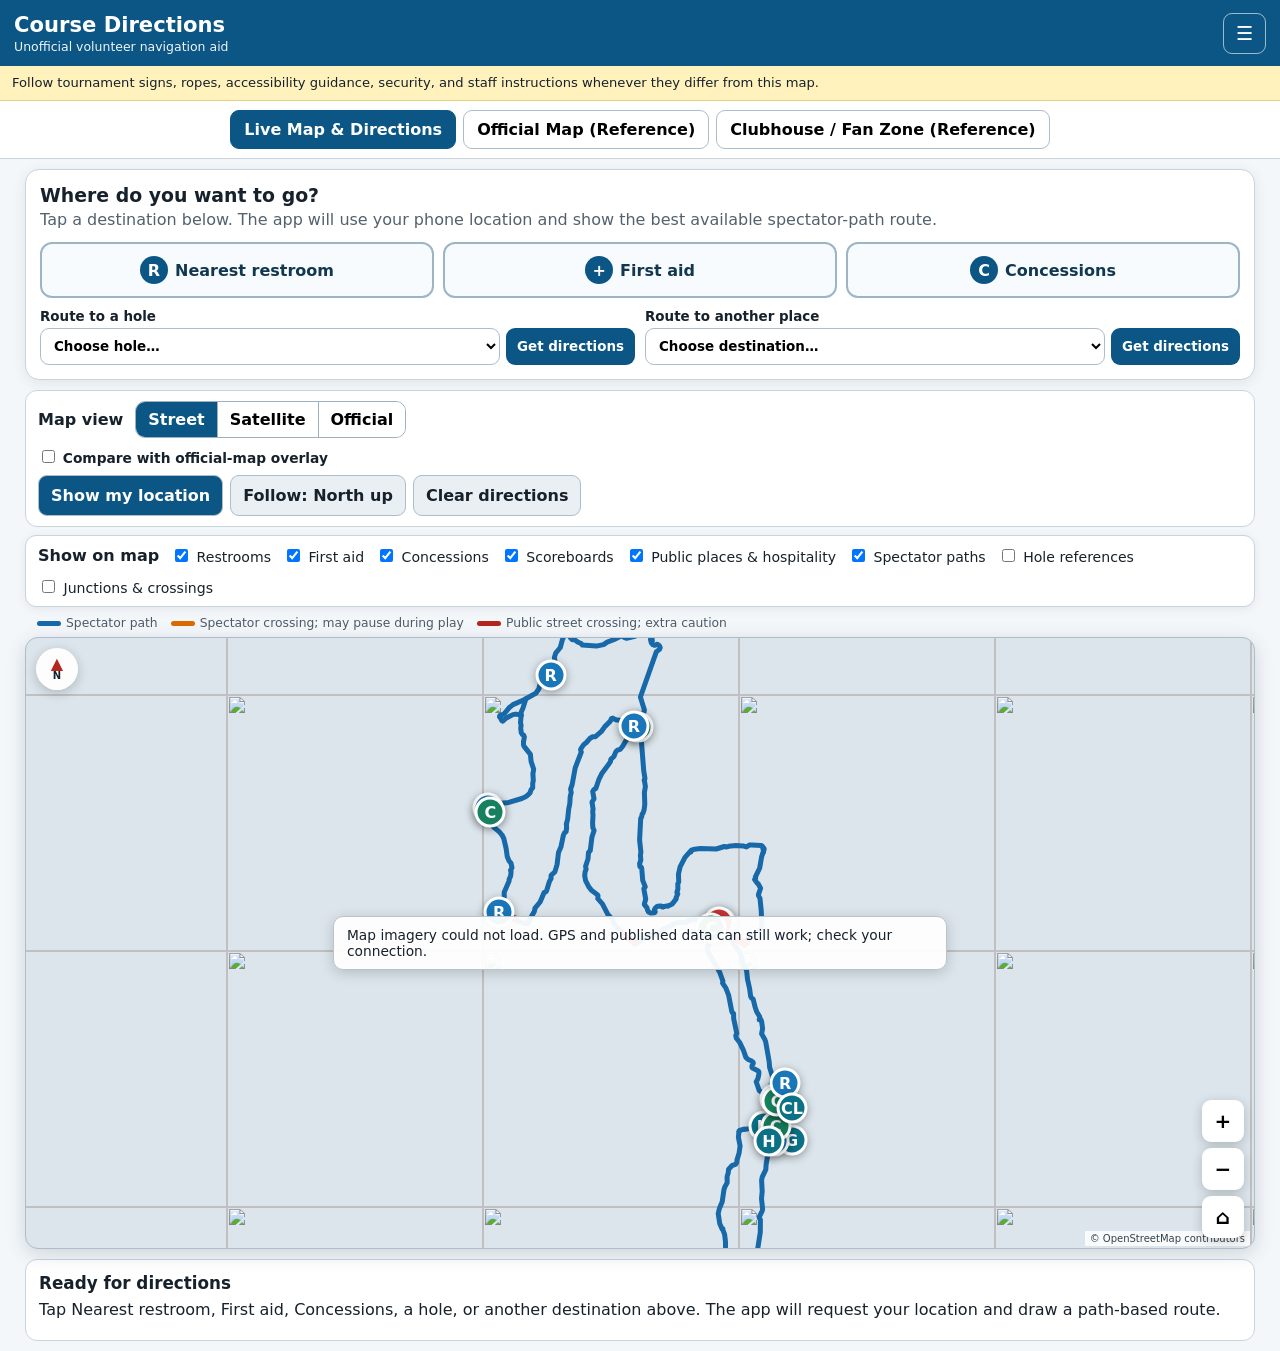
==== commit 7f655f58: "Publish updated crossings and course locations" ====
--- a/index.html
+++ b/index.html
@@ -5,9 +5,9 @@
   <meta name="viewport" content="width=device-width,initial-scale=1,viewport-fit=cover">
   <meta name="theme-color" content="#0b5684">
   <title>TPC Colorado Course Guide</title>
-  <link rel="manifest" href="manifest.json?v=420">
-  <link rel="stylesheet" href="simple-map.css?v=420">
-  <link rel="stylesheet" href="styles.css?v=420">
+  <link rel="manifest" href="manifest.json?v=440">
+  <link rel="stylesheet" href="simple-map.css?v=440">
+  <link rel="stylesheet" href="styles.css?v=440">
 </head>
 <body>
 <header class="app-header">
@@ -73,13 +73,14 @@
       <strong>Show on map</strong>
       <label><input type="checkbox" data-filter="restrooms" checked> Restrooms</label>
       <label><input type="checkbox" data-filter="firstaid" checked> First aid</label>
-      <label><input type="checkbox" data-filter="food" checked> Food &amp; water</label>
+      <label><input type="checkbox" data-filter="concessions" checked> Concessions</label>
+      <label><input type="checkbox" data-filter="scoreboards" checked> Scoreboards</label>
       <label><input type="checkbox" data-filter="places" checked> Public places &amp; hospitality</label>
       <label><input type="checkbox" data-filter="paths" checked> Spectator paths</label>
       <label><input type="checkbox" data-filter="holes"> Hole references</label>
       <label><input type="checkbox" data-filter="junctions"> Junctions &amp; crossings</label>
     </section>
-    <div class="path-key"><span class="key-blue"></span> Spectator path <span class="key-orange"></span> Active street crossing <span class="key-red"></span> Restricted</div>
+    <div class="path-key"><span class="key-blue"></span> Spectator path <span class="key-orange"></span> Spectator crossing; may pause during play <span class="key-red"></span> Public street crossing; extra caution</div>
 
     <div id="navigateMap" class="geo-map"></div>
     <section id="navigateStatus" class="status-card">
@@ -106,13 +107,13 @@
   <button id="shareApp" class="tool-link">Share this public map</button>
   <hr>
   <h3>Data tools</h3>
-  <a class="tool-link" href="scout.html?v=420">Scout &amp; Trace</a>
-  <a class="tool-link" href="review.html?v=420">Review, add, and publish locations</a>
+  <a class="tool-link" href="scout.html?v=440">Scout &amp; Trace</a>
+  <a class="tool-link" href="review.html?v=440">Edit destinations and path geometry</a>
   <p class="small">Spectators do not need to import files. Published data loads automatically.</p>
 </aside>
 
-<script src="simple-map.js?v=420"></script>
-<script src="shared.js?v=420"></script>
-<script src="app.js?v=420"></script>
+<script src="simple-map.js?v=440"></script>
+<script src="shared.js?v=440"></script>
+<script src="app.js?v=440"></script>
 </body>
 </html>
--- a/styles.css
+++ b/styles.css
@@ -59,3 +59,56 @@
 .add-location-help{background:#eef8f2}
 @media(max-width:700px){.destination-buttons{grid-template-columns:1fr}.destination-selectors{grid-template-columns:1fr}.destination-button{justify-content:flex-start;padding-left:18px}.setting-row{align-items:flex-start}.segmented{width:100%}.segmented button{flex:1}.compare-controls{align-items:flex-start}.filter-panel{display:grid;grid-template-columns:1fr 1fr}.filter-panel strong{grid-column:1/-1}}
 @media(max-width:420px){.filter-panel{grid-template-columns:1fr}.inline-control{flex-direction:column}.inline-control button{width:100%}}
+
+
+/* Version 4.3 route and destination editor */
+.editor-intro h2{margin-top:0}
+.editor-mode-grid{display:grid;grid-template-columns:repeat(3,minmax(0,1fr));gap:10px}
+.editor-mode-card{border:2px solid #aebdca;border-radius:12px;background:#f8fbfd;padding:13px;text-align:left;color:var(--ink)}
+.editor-mode-card strong{display:block;color:var(--navy);margin-bottom:4px}
+.editor-mode-card span{display:block;font-size:.82rem;line-height:1.35;color:#53616d}
+.editor-mode-card.active-mode{background:#e4f1f8;border-color:var(--blue);box-shadow:0 0 0 3px rgba(11,86,132,.12)}
+.route-picker{margin-top:13px;padding-top:12px;border-top:1px solid var(--line)}
+.route-picker-row{display:flex;gap:8px;margin-top:6px}
+.route-picker-row select{flex:1;min-width:0;padding:10px;border:1px solid #aebdca;border-radius:9px;background:#fff}
+.review-map-note{background:#eaf4fa;border:1px solid #b5cfdf;border-radius:10px;padding:9px 11px;margin:8px 0;font-size:.84rem}
+.summary-warning{background:#fff1c9;border-color:#d5b35e}
+.edit-hint{background:#eef6fa;border:1px solid #bdd2df;border-radius:9px;padding:9px}
+.selection-message{background:#fff3cf;border:1px solid #d9bb69;border-radius:9px;padding:9px;font-weight:700}
+.street-crossing-note{background:#fff0dc;border:1px solid #dfa665;border-radius:9px;padding:9px;color:#7b4300}
+.compact-steps{padding-left:22px;line-height:1.5}
+.route-edit-handle{width:28px;height:28px;border-radius:50%;display:flex;align-items:center;justify-content:center;background:#7736a8;border:3px solid #fff;color:#fff;font-weight:900;box-shadow:0 2px 9px rgba(0,0,0,.4);font-size:13px}
+.route-edit-handle.endpoint{background:#164e8c}
+.route-edit-handle.selected{background:#db2d2d;outline:4px solid rgba(219,45,45,.25)}
+.route-edit-handle.draft-handle{background:#7736a8;font-size:10px}
+.route-editor-grid{display:grid;grid-template-columns:1fr 1fr;gap:10px;align-items:end}
+.route-selection-box{border:1px solid var(--line);border-radius:9px;background:#f8fafb;padding:10px;min-height:70px}
+.route-edit-actions{display:grid;grid-template-columns:repeat(2,minmax(0,1fr));gap:8px;margin:10px 0}
+.route-editor-help{background:#eaf6ef;border:1px solid #9fcbb5;border-radius:9px;padding:10px;margin:10px 0;line-height:1.4}
+.route-shape-button{background:#7736a8!important;color:#fff!important}
+.publish-panel{background:#eef8f2}
+@media(max-width:760px){
+  .editor-mode-grid{grid-template-columns:1fr}
+  .route-picker-row{flex-direction:column}
+  .route-editor-grid{grid-template-columns:1fr}
+  .route-edit-actions{grid-template-columns:1fr}
+}
+
+/* Version 4.4 crossing-section editor and scoreboards */
+.marker-scoreboard{background:#6a4b1f}
+.review-map-note{display:flex;align-items:center;gap:10px;flex-wrap:wrap}
+.review-map-style{display:inline-flex}
+.review-map-style-button{border:1px solid #9fb0bd;background:#fff;padding:8px 11px;font-weight:800}
+.review-map-style-button:first-child{border-radius:8px 0 0 8px}
+.review-map-style-button:last-child{border-radius:0 8px 8px 0}
+.review-map-style-button.active{background:#0b5684;color:#fff;border-color:#0b5684}
+.review-map-style-button:disabled{opacity:.45}
+.spectator-crossing-note{background:#fff2df;border:1px solid #e0a35c;border-radius:9px;padding:9px;color:#824700}
+.street-crossing-note{background:#fde8e8;border:1px solid #dc8c8c;border-radius:9px;padding:9px;color:#8b1e1e}
+.section-type-editor{background:#f7f2fb;border:1px solid #c8abd9;border-radius:11px;padding:12px;margin:12px 0}
+.section-type-editor h3{margin:0 0 6px;color:#5d287e}
+.section-boundary-grid{display:grid;grid-template-columns:1fr 1fr;gap:8px;align-items:center;margin:9px 0}
+.crossing-apply{background:#6d338e!important;color:#fff!important}
+.open-area-guidance{background:#eaf6ef;border:1px solid #9fcbb5;border-radius:9px;padding:10px;margin:10px 0;line-height:1.4}
+@media(max-width:720px){.section-boundary-grid{grid-template-columns:1fr}}
+.route-edit-handle.section-boundary{background:#e07a00}
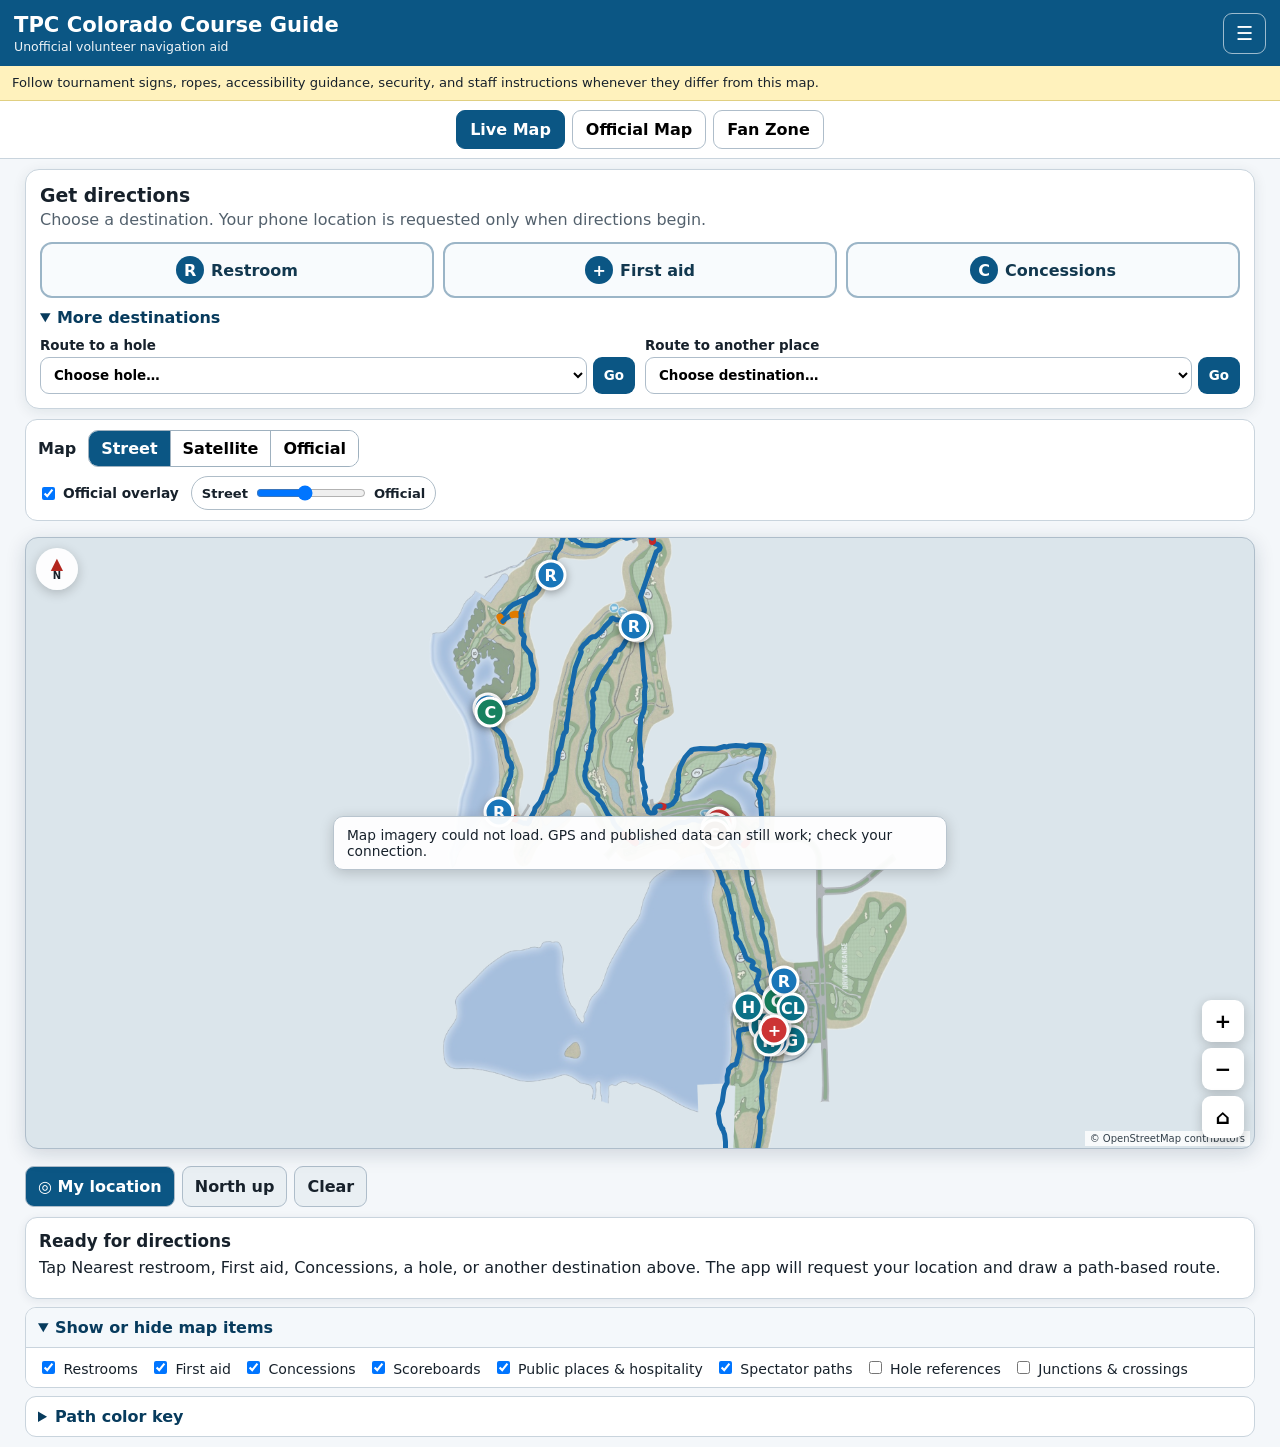
==== commit b9849803: "Publish Version 4.5 mobile layout" ====
--- a/index.html
+++ b/index.html
@@ -5,92 +5,133 @@
   <meta name="viewport" content="width=device-width,initial-scale=1,viewport-fit=cover">
   <meta name="theme-color" content="#0b5684">
   <title>TPC Colorado Course Guide</title>
-  <link rel="manifest" href="manifest.json?v=440">
-  <link rel="stylesheet" href="simple-map.css?v=440">
-  <link rel="stylesheet" href="styles.css?v=440">
+  <link rel="manifest" href="manifest.json?v=450">
+  <link rel="stylesheet" href="simple-map.css?v=450">
+  <link rel="stylesheet" href="styles.css?v=450">
 </head>
-<body>
+<body class="public-map-page">
 <header class="app-header">
   <div>
-    <h1>Course Directions</h1>
+    <h1>TPC Colorado Course Guide</h1>
     <p>Unofficial volunteer navigation aid</p>
   </div>
   <button id="menuButton" class="header-button" aria-label="Open tools">☰</button>
 </header>
-<div class="warning">Follow tournament signs, ropes, accessibility guidance, security, and staff instructions whenever they differ from this map.</div>
+
+<div class="warning">
+  <span class="warning-long">Follow tournament signs, ropes, accessibility guidance, security, and staff instructions whenever they differ from this map.</span>
+  <span class="warning-short">Follow signs, ropes, and staff instructions.</span>
+</div>
+
 <nav class="view-tabs" aria-label="Map views">
-  <button class="view-tab active" data-view="navigate">Live Map &amp; Directions</button>
-  <button class="view-tab" data-view="overview">Official Map (Reference)</button>
-  <button class="view-tab" data-view="clubhouse">Clubhouse / Fan Zone (Reference)</button>
+  <button class="view-tab active" data-view="navigate">Live Map</button>
+  <button class="view-tab" data-view="overview">Official Map</button>
+  <button class="view-tab" data-view="clubhouse">Fan Zone</button>
 </nav>
 
 <main>
   <section id="navigateView" class="view active">
     <section class="destination-panel" aria-label="Choose a destination">
       <div class="destination-heading">
-        <h2>Where do you want to go?</h2>
-        <p>Tap a destination below. The app will use your phone location and show the best available spectator-path route.</p>
+        <h2>Get directions</h2>
+        <p>Choose a destination. Your phone location is requested only when directions begin.</p>
       </div>
+
       <div class="destination-buttons">
-        <button class="destination-button" data-category="restroom"><span>R</span>Nearest restroom</button>
-        <button class="destination-button" data-category="firstaid"><span>+</span>First aid</button>
-        <button class="destination-button" data-category="concession"><span>C</span>Concessions</button>
+        <button class="destination-button" data-category="restroom" data-title="Nearest restroom">
+          <span>R</span><b>Restroom</b>
+        </button>
+        <button class="destination-button" data-category="firstaid" data-title="First aid">
+          <span>+</span><b>First aid</b>
+        </button>
+        <button class="destination-button" data-category="concession" data-title="Concessions">
+          <span>C</span><b>Concessions</b>
+        </button>
       </div>
-      <div class="destination-selectors">
-        <label>Route to a hole
-          <span class="inline-control"><select id="holeSelect" aria-label="Choose a hole"><option value="">Choose hole…</option></select><button id="routeHole">Get directions</button></span>
-        </label>
-        <label>Route to another place
-          <span class="inline-control"><select id="placeSelect" aria-label="Choose another destination"><option value="">Choose destination…</option></select><button id="routePlace">Get directions</button></span>
-        </label>
-      </div>
+
+      <details id="moreDestinations" class="destination-more" open>
+        <summary>More destinations</summary>
+        <div class="destination-selectors">
+          <label>Route to a hole
+            <span class="inline-control">
+              <select id="holeSelect" aria-label="Choose a hole"><option value="">Choose hole…</option></select>
+              <button id="routeHole">Go</button>
+            </span>
+          </label>
+          <label>Route to another place
+            <span class="inline-control">
+              <select id="placeSelect" aria-label="Choose another destination"><option value="">Choose destination…</option></select>
+              <button id="routePlace">Go</button>
+            </span>
+          </label>
+        </div>
+      </details>
     </section>
 
-    <section class="map-settings" aria-label="Map settings">
-      <div class="setting-row">
-        <strong>Map view</strong>
-        <div class="segmented" role="group" aria-label="Choose map view">
-          <button class="map-style-button active" data-map-style="street">Street</button>
-          <button class="map-style-button" data-map-style="satellite">Satellite</button>
-          <button class="map-style-button" data-map-style="official">Official</button>
+    <div class="map-stage">
+      <div id="navigateMap" class="geo-map"></div>
+
+      <section class="map-settings" aria-label="Map settings">
+        <div class="setting-row">
+          <strong class="map-view-label">Map</strong>
+          <div class="segmented" role="group" aria-label="Choose map view">
+            <button class="map-style-button active" data-map-style="street">Street</button>
+            <button class="map-style-button" data-map-style="satellite">Satellite</button>
+            <button class="map-style-button" data-map-style="official">Official</button>
+          </div>
         </div>
+
+        <div id="compareControls" class="compare-controls">
+          <label class="overlay-toggle-chip">
+            <input id="officialOverlayToggle" type="checkbox" checked>
+            Official overlay
+          </label>
+          <label id="overlayOpacityWrap" class="overlay-opacity">
+            <span>Street</span>
+            <input id="overlayOpacity" type="range" min="15" max="100" value="52" aria-label="Official overlay opacity">
+            <span>Official</span>
+          </label>
+        </div>
+      </section>
+
+      <div class="location-controls" aria-label="Location and navigation controls">
+        <button id="locateMe" class="button primary">◎ My location</button>
+        <button id="followMode" class="button">North up</button>
+        <button id="clearRoute" class="button">Clear</button>
       </div>
-      <div id="compareControls" class="compare-controls">
-        <label><input id="officialOverlayToggle" type="checkbox"> Compare with official-map overlay</label>
-        <label id="overlayOpacityWrap" class="overlay-opacity hidden">More street
-          <input id="overlayOpacity" type="range" min="15" max="100" value="60" aria-label="Official overlay opacity">
-          More official
-        </label>
-      </div>
-      <div class="location-controls">
-        <button id="locateMe" class="button primary">Show my location</button>
-        <button id="followMode" class="button">Follow: North up</button>
-        <button id="clearRoute" class="button">Clear directions</button>
-      </div>
+    </div>
+
+    <section id="navigateStatus" class="status-card">
+      <h2>Loading course map</h2>
+      <p>Published locations and paths will load automatically.</p>
     </section>
 
-    <section id="filterPanel" class="filter-panel" aria-label="Map filters">
-      <strong>Show on map</strong>
-      <label><input type="checkbox" data-filter="restrooms" checked> Restrooms</label>
-      <label><input type="checkbox" data-filter="firstaid" checked> First aid</label>
-      <label><input type="checkbox" data-filter="concessions" checked> Concessions</label>
-      <label><input type="checkbox" data-filter="scoreboards" checked> Scoreboards</label>
-      <label><input type="checkbox" data-filter="places" checked> Public places &amp; hospitality</label>
-      <label><input type="checkbox" data-filter="paths" checked> Spectator paths</label>
-      <label><input type="checkbox" data-filter="holes"> Hole references</label>
-      <label><input type="checkbox" data-filter="junctions"> Junctions &amp; crossings</label>
-    </section>
-    <div class="path-key"><span class="key-blue"></span> Spectator path <span class="key-orange"></span> Spectator crossing; may pause during play <span class="key-red"></span> Public street crossing; extra caution</div>
+    <details id="filterDetails" class="map-details" open>
+      <summary>Show or hide map items</summary>
+      <section id="filterPanel" class="filter-panel" aria-label="Map filters">
+        <label><input type="checkbox" data-filter="restrooms" checked> Restrooms</label>
+        <label><input type="checkbox" data-filter="firstaid" checked> First aid</label>
+        <label><input type="checkbox" data-filter="concessions" checked> Concessions</label>
+        <label><input type="checkbox" data-filter="scoreboards" checked> Scoreboards</label>
+        <label><input type="checkbox" data-filter="places" checked> Public places &amp; hospitality</label>
+        <label><input type="checkbox" data-filter="paths" checked> Spectator paths</label>
+        <label><input type="checkbox" data-filter="holes"> Hole references</label>
+        <label><input type="checkbox" data-filter="junctions"> Junctions &amp; crossings</label>
+      </section>
+    </details>
 
-    <div id="navigateMap" class="geo-map"></div>
-    <section id="navigateStatus" class="status-card">
-      <h2>Loading published course data</h2>
-      <p>The shared map will load automatically.</p>
-    </section>
+    <details id="legendDetails" class="map-details legend-details">
+      <summary>Path color key</summary>
+      <div class="path-key">
+        <span class="key-blue"></span> Spectator path
+        <span class="key-orange"></span> Spectator crossing; may pause during play
+        <span class="key-red"></span> Public street crossing; extra caution
+      </div>
+    </details>
   </section>
 
   <section id="overviewView" class="view">
-    <div class="image-note"><strong>Official tournament map — reference only.</strong> This is the original PDF-style course drawing supplied by the tournament. Use it for general orientation. It is not live GPS navigation and is not necessarily north-up. Return to <strong>Live Map &amp; Directions</strong> for your location and walking routes.</div>
+    <div class="image-note"><strong>Official tournament map — reference only.</strong> This is the original PDF-style course drawing supplied by the tournament. Use it for general orientation. It is not live GPS navigation and is not necessarily north-up. Return to <strong>Live Map</strong> for your location and walking routes.</div>
     <div class="image-zoom"><img src="official-course-overview.jpg" alt="Official Blue Championship spectator course map"></div>
   </section>
 
@@ -107,13 +148,13 @@
   <button id="shareApp" class="tool-link">Share this public map</button>
   <hr>
   <h3>Data tools</h3>
-  <a class="tool-link" href="scout.html?v=440">Scout &amp; Trace</a>
-  <a class="tool-link" href="review.html?v=440">Edit destinations and path geometry</a>
+  <a class="tool-link" href="scout.html?v=450">Scout &amp; Trace</a>
+  <a class="tool-link" href="review.html?v=450">Edit destinations and path geometry</a>
   <p class="small">Spectators do not need to import files. Published data loads automatically.</p>
 </aside>
 
-<script src="simple-map.js?v=440"></script>
-<script src="shared.js?v=440"></script>
-<script src="app.js?v=440"></script>
+<script src="simple-map.js?v=450"></script>
+<script src="shared.js?v=450"></script>
+<script src="app.js?v=450"></script>
 </body>
 </html>
--- a/styles.css
+++ b/styles.css
@@ -112,3 +112,214 @@
 .open-area-guidance{background:#eaf6ef;border:1px solid #9fcbb5;border-radius:9px;padding:10px;margin:10px 0;line-height:1.4}
 @media(max-width:720px){.section-boundary-grid{grid-template-columns:1fr}}
 .route-edit-handle.section-boundary{background:#e07a00}
+
+
+/* Version 4.5 mobile-first public map */
+.warning-short{display:none}
+.map-stage{display:grid;grid-template-areas:"settings" "map" "location";gap:8px}
+#navigateMap{grid-area:map}
+.map-settings{grid-area:settings}
+.location-controls{grid-area:location}
+.destination-more summary,.map-details summary{cursor:pointer;font-weight:800;color:var(--navy)}
+.destination-more summary{margin-top:10px}
+.map-details{background:#fff;border:1px solid var(--line);border-radius:11px;margin-top:8px;overflow:hidden}
+.map-details>summary{padding:10px 12px;list-style-position:inside}
+.map-details[open]>summary{border-bottom:1px solid var(--line);background:#f4f8fb}
+.map-details .filter-panel{margin:0;border:0;border-radius:0;box-shadow:none}
+.legend-details .path-key{padding:10px 12px;margin:0}
+.overlay-toggle-chip{display:flex;align-items:center;gap:5px;white-space:nowrap}
+.public-map-page .status-card{box-shadow:0 2px 10px rgba(15,40,60,.08)}
+
+@media(max-width:700px){
+  .public-map-page .app-header{
+    position:relative;
+    min-height:46px;
+    padding:7px 10px;
+  }
+  .public-map-page .app-header h1{font-size:1rem;line-height:1.1}
+  .public-map-page .app-header p{display:none}
+  .public-map-page .header-button{padding:5px 9px;font-size:1.05rem}
+  .public-map-page .warning{padding:5px 9px;font-size:.7rem;white-space:nowrap;overflow:hidden;text-overflow:ellipsis}
+  .warning-long{display:none}.warning-short{display:inline}
+  .public-map-page .view-tabs{
+    position:relative;
+    top:auto;
+    justify-content:stretch;
+    gap:4px;
+    padding:5px 6px;
+    overflow:visible;
+  }
+  .public-map-page .view-tab{
+    flex:1;
+    min-width:0;
+    padding:7px 4px;
+    border-radius:7px;
+    font-size:.74rem;
+  }
+  .public-map-page main{padding:6px}
+  #navigateView.active{display:flex;flex-direction:column}
+
+  .destination-panel{
+    order:1;
+    padding:7px;
+    margin-bottom:6px;
+    border-radius:10px;
+  }
+  .destination-heading{display:flex;align-items:baseline;gap:7px;margin-bottom:6px}
+  .destination-heading h2{font-size:.92rem;margin:0}
+  .destination-heading p{font-size:.68rem;margin:0;white-space:nowrap;overflow:hidden;text-overflow:ellipsis}
+  .destination-buttons{
+    grid-template-columns:repeat(3,minmax(0,1fr));
+    gap:5px;
+  }
+  .destination-button{
+    min-height:39px;
+    padding:4px 3px;
+    border-width:1px;
+    border-radius:8px;
+    gap:4px;
+    font-size:.7rem;
+    line-height:1.05;
+    flex-direction:column;
+  }
+  .destination-button span{
+    width:21px;height:21px;font-size:.72rem;
+  }
+  .destination-more{margin-top:5px}
+  .destination-more summary{
+    margin:0;
+    padding:5px 7px;
+    border-radius:7px;
+    background:#edf4f8;
+    font-size:.72rem;
+  }
+  .destination-more[open] summary{margin-bottom:6px}
+  .destination-selectors{grid-template-columns:1fr;gap:7px;margin-top:0}
+  .destination-selectors>label{font-size:.72rem}
+  .inline-control{margin-top:3px;gap:5px}
+  .inline-control select{padding:7px;font-size:.75rem}
+  .inline-control button{padding:7px 9px;font-size:.75rem}
+
+  .map-stage{
+    order:2;
+    display:block;
+    position:relative;
+    margin-bottom:6px;
+  }
+  .public-map-page #navigateMap{
+    height:54dvh;
+    min-height:365px;
+    max-height:560px;
+    border-radius:10px;
+  }
+  .map-settings{
+    position:absolute;
+    z-index:40;
+    top:7px;
+    right:7px;
+    width:min(268px,calc(100% - 64px));
+    padding:0;
+    margin:0;
+    background:transparent;
+    border:0;
+    box-shadow:none;
+    pointer-events:none;
+  }
+  .setting-row,.compare-controls{
+    pointer-events:auto;
+    justify-content:flex-end;
+  }
+  .setting-row{gap:5px}
+  .map-view-label{display:none}
+  .segmented{
+    margin-left:auto;
+    border-radius:8px;
+    background:rgba(255,255,255,.94);
+    box-shadow:0 2px 8px rgba(0,0,0,.2);
+  }
+  .segmented button{
+    padding:6px 8px;
+    font-size:.68rem;
+  }
+  .compare-controls{
+    margin-top:5px;
+    gap:5px;
+  }
+  .overlay-toggle-chip{
+    margin-left:auto;
+    border:1px solid #9fb1bf;
+    border-radius:999px;
+    padding:5px 8px;
+    background:rgba(255,255,255,.95);
+    box-shadow:0 2px 8px rgba(0,0,0,.18);
+    font-size:.68rem;
+    font-weight:800;
+  }
+  .overlay-toggle-chip input{margin:0}
+  .overlay-opacity{display:none!important}
+
+  .location-controls{
+    position:absolute;
+    z-index:40;
+    left:50%;
+    bottom:24px;
+    transform:translateX(-50%);
+    display:flex;
+    flex-wrap:nowrap;
+    gap:5px;
+    width:max-content;
+    max-width:calc(100% - 18px);
+    margin:0;
+    padding:5px;
+    border:1px solid rgba(150,165,176,.85);
+    border-radius:12px;
+    background:rgba(255,255,255,.94);
+    box-shadow:0 3px 12px rgba(0,0,0,.22);
+  }
+  .location-controls .button{
+    padding:7px 9px;
+    border-radius:8px;
+    font-size:.68rem;
+    white-space:nowrap;
+  }
+  .bearing-indicator{
+    left:7px;top:7px;width:34px;height:34px;
+  }
+  .bearing-indicator span{font-size:13px;line-height:11px}
+  .bearing-indicator small{font-size:8px}
+
+  .public-map-page .status-card{
+    order:3;
+    padding:8px 10px;
+    margin:0;
+    border-radius:9px;
+  }
+  .public-map-page .status-card h2{font-size:.88rem;margin:0 0 2px}
+  .public-map-page .status-card p{font-size:.72rem;line-height:1.25;margin:0}
+
+  #filterDetails{order:4}
+  #legendDetails{order:5}
+  .map-details{margin-top:6px;border-radius:9px}
+  .map-details>summary{padding:8px 10px;font-size:.76rem}
+  .filter-panel{
+    display:grid;
+    grid-template-columns:1fr 1fr;
+    gap:6px 8px;
+    padding:8px 10px!important;
+  }
+  .filter-panel label{font-size:.71rem;white-space:normal}
+  .path-key{font-size:.68rem;line-height:1.4}
+  .path-key span{width:20px;height:4px;margin-left:4px}
+
+  .public-map-page .image-note{font-size:.78rem}
+  .public-map-page .image-zoom{max-height:78dvh}
+}
+
+@media(max-width:390px){
+  .destination-heading p{display:none}
+  .public-map-page #navigateMap{height:52dvh;min-height:340px}
+  .segmented button{padding:6px 6px;font-size:.64rem}
+  .map-settings{width:min(245px,calc(100% - 55px))}
+  .location-controls .button{padding:7px 7px;font-size:.64rem}
+  .filter-panel{grid-template-columns:1fr}
+}
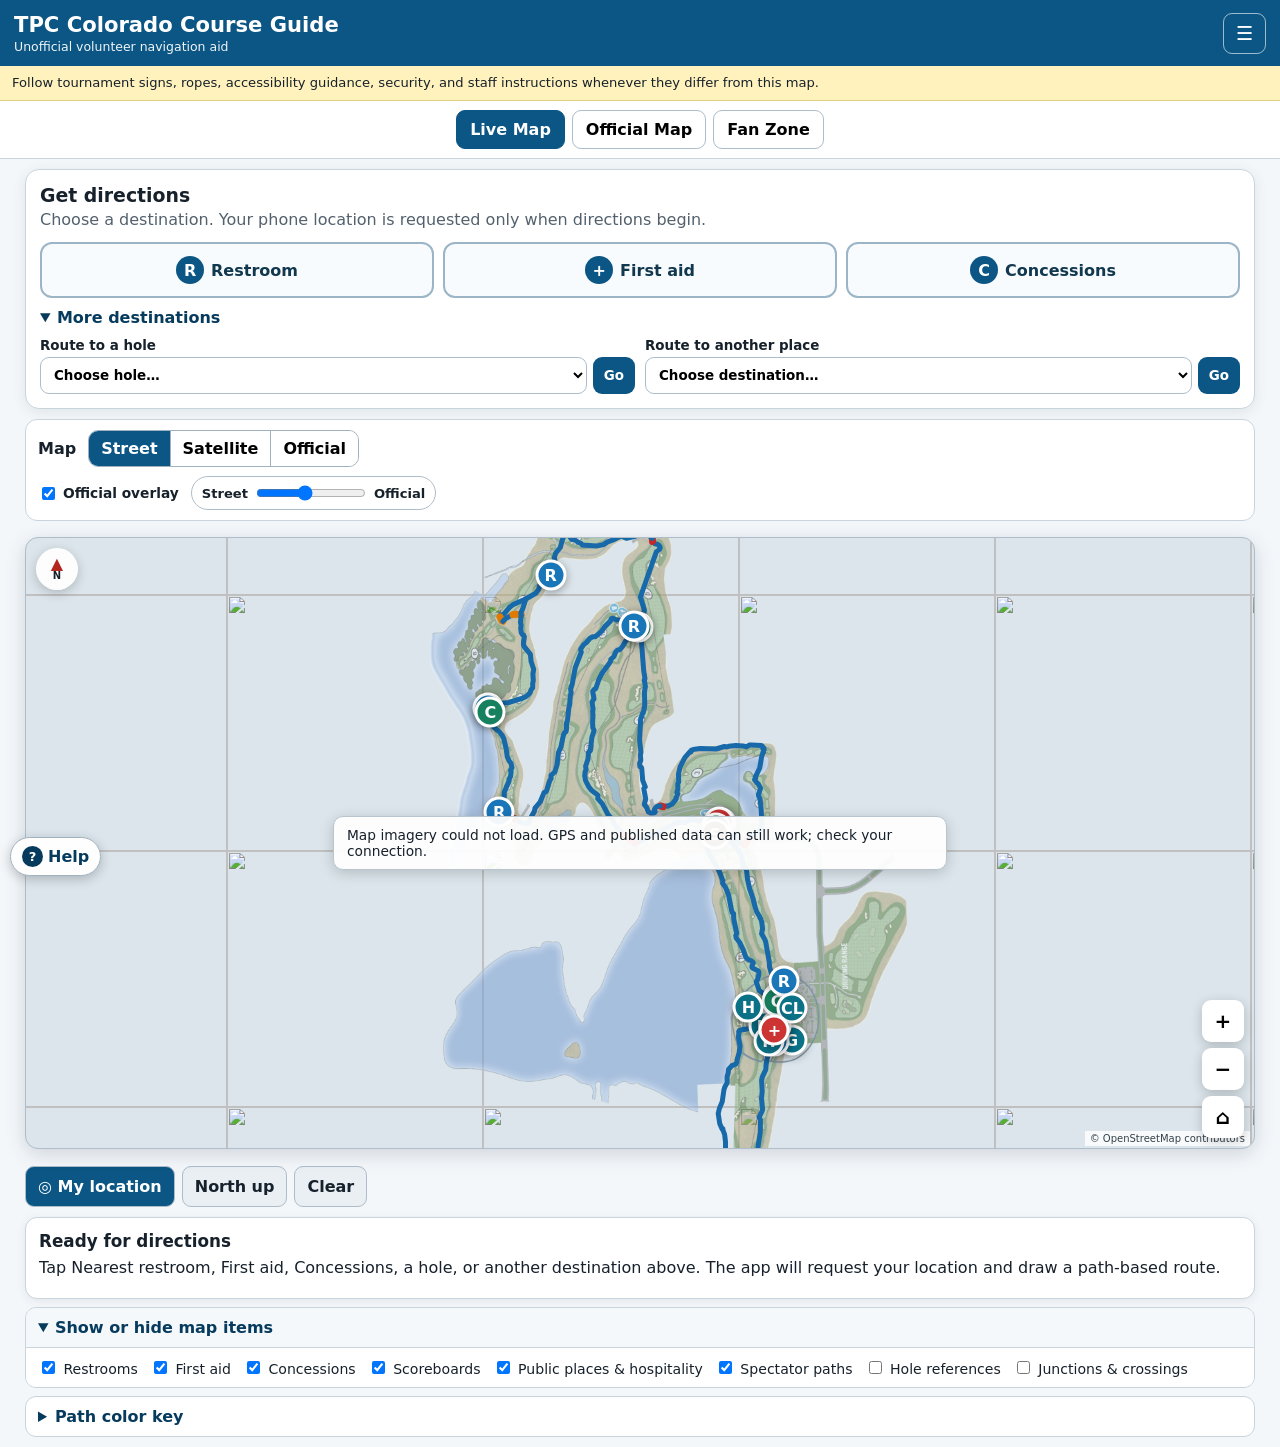
==== commit 1ef9e665: "Add course guide help and FAQ" ====
--- a/index.html
+++ b/index.html
@@ -5,9 +5,9 @@
   <meta name="viewport" content="width=device-width,initial-scale=1,viewport-fit=cover">
   <meta name="theme-color" content="#0b5684">
   <title>TPC Colorado Course Guide</title>
-  <link rel="manifest" href="manifest.json?v=450">
-  <link rel="stylesheet" href="simple-map.css?v=450">
-  <link rel="stylesheet" href="styles.css?v=450">
+  <link rel="manifest" href="manifest.json?v=460">
+  <link rel="stylesheet" href="simple-map.css?v=460">
+  <link rel="stylesheet" href="styles.css?v=460">
 </head>
 <body class="public-map-page">
 <header class="app-header">
@@ -93,6 +93,11 @@
           </label>
         </div>
       </section>
+
+      <button id="helpButton" class="map-help-button" type="button"
+              aria-haspopup="dialog" aria-controls="helpDialog" aria-expanded="false">
+        <span aria-hidden="true">?</span><span class="help-button-label"> Help</span>
+      </button>
 
       <div class="location-controls" aria-label="Location and navigation controls">
         <button id="locateMe" class="button primary">◎ My location</button>
@@ -141,6 +146,75 @@
   </section>
 </main>
 
+
+<div id="helpBackdrop" class="help-backdrop hidden" aria-hidden="true"></div>
+
+<section id="helpDialog" class="help-dialog hidden" role="dialog" aria-modal="true"
+         aria-labelledby="helpTitle" tabindex="-1">
+  <div class="help-dialog-handle" aria-hidden="true"></div>
+
+  <div class="help-dialog-header">
+    <div>
+      <h2 id="helpTitle">How to use the course guide</h2>
+      <p>Quick answers for directions and map symbols</p>
+    </div>
+    <button id="closeHelp" class="help-close-button" type="button" aria-label="Close help">×</button>
+  </div>
+
+  <div class="help-dialog-body">
+    <details open>
+      <summary>How do I get directions?</summary>
+      <p>
+        Choose <strong>Restroom</strong>, <strong>First aid</strong>, <strong>Concessions</strong>,
+        a hole, or another destination. Allow location access when your phone asks.
+      </p>
+    </details>
+
+    <details>
+      <summary>Why does the site need my location?</summary>
+      <p>
+        Your location is used on your phone to identify your starting point and show a walking route.
+        The public guide does not require an account.
+      </p>
+    </details>
+
+    <details>
+      <summary>What do the path colors mean?</summary>
+      <p>
+        <strong>Blue</strong> is a normal spectator path.
+        <strong>Orange</strong> is a playing-area crossing that may pause while golfers are hitting.
+        <strong>Red</strong> is a public street crossing where extra caution is needed.
+      </p>
+    </details>
+
+    <details>
+      <summary>Why does the route sometimes end near a destination?</summary>
+      <p>
+        Some restrooms, concessions, scoreboards, and hospitality areas are in open spectator areas.
+        Walk from the mapped path to the marked destination while following ropes, signs, and staff guidance.
+      </p>
+    </details>
+
+    <details>
+      <summary>What if the course setup differs from the map?</summary>
+      <p>
+        Always follow tournament signs, ropes, security, accessibility guidance, marshals, and staff
+        instructions. They take priority over this unofficial guide.
+      </p>
+    </details>
+
+    <details>
+      <summary>What is the Official Map option?</summary>
+      <p>
+        It is the tournament's illustrated course map for reference. Use <strong>Live Map</strong>
+        for your phone location and walking directions.
+      </p>
+    </details>
+  </div>
+
+  <button id="helpDone" class="button primary help-done-button" type="button">Got it</button>
+</section>
+
 <aside id="toolsPanel" class="side-panel hidden">
   <button id="closeTools" class="panel-close">Close</button>
   <h2>Map tools</h2>
@@ -148,13 +222,13 @@
   <button id="shareApp" class="tool-link">Share this public map</button>
   <hr>
   <h3>Data tools</h3>
-  <a class="tool-link" href="scout.html?v=450">Scout &amp; Trace</a>
-  <a class="tool-link" href="review.html?v=450">Edit destinations and path geometry</a>
+  <a class="tool-link" href="scout.html?v=460">Scout &amp; Trace</a>
+  <a class="tool-link" href="review.html?v=460">Edit destinations and path geometry</a>
   <p class="small">Spectators do not need to import files. Published data loads automatically.</p>
 </aside>
 
-<script src="simple-map.js?v=450"></script>
-<script src="shared.js?v=450"></script>
-<script src="app.js?v=450"></script>
+<script src="simple-map.js?v=460"></script>
+<script src="shared.js?v=460"></script>
+<script src="app.js?v=460"></script>
 </body>
 </html>
--- a/styles.css
+++ b/styles.css
@@ -323,3 +323,157 @@
   .location-controls .button{padding:7px 7px;font-size:.64rem}
   .filter-panel{grid-template-columns:1fr}
 }
+
+
+/* Version 4.6: compact help / FAQ bottom sheet */
+.map-help-button{
+  position:absolute;
+  z-index:42;
+  left:10px;
+  bottom:24px;
+  display:inline-flex;
+  align-items:center;
+  gap:5px;
+  border:1px solid #9fb1bf;
+  border-radius:999px;
+  padding:8px 11px;
+  background:rgba(255,255,255,.96);
+  color:var(--navy);
+  box-shadow:0 3px 12px rgba(0,0,0,.22);
+  font-weight:900;
+  cursor:pointer;
+}
+.map-help-button span[aria-hidden="true"]{
+  display:inline-flex;
+  align-items:center;
+  justify-content:center;
+  width:21px;
+  height:21px;
+  border-radius:50%;
+  background:var(--navy);
+  color:#fff;
+  font-size:.82rem;
+}
+.help-backdrop{
+  position:fixed;
+  inset:0;
+  z-index:1000;
+  background:rgba(9,28,40,.52);
+  backdrop-filter:blur(2px);
+}
+.help-dialog{
+  position:fixed;
+  z-index:1001;
+  left:50%;
+  top:50%;
+  transform:translate(-50%,-50%);
+  width:min(620px,calc(100% - 28px));
+  max-height:min(82vh,760px);
+  display:flex;
+  flex-direction:column;
+  border:1px solid #aebdca;
+  border-radius:18px;
+  background:#fff;
+  box-shadow:0 18px 55px rgba(0,0,0,.35);
+  overflow:hidden;
+}
+.help-dialog-handle{display:none}
+.help-dialog-header{
+  display:flex;
+  align-items:flex-start;
+  justify-content:space-between;
+  gap:12px;
+  padding:18px 18px 13px;
+  background:#eef6fa;
+  border-bottom:1px solid var(--line);
+}
+.help-dialog-header h2{margin:0;color:var(--navy);font-size:1.16rem}
+.help-dialog-header p{margin:3px 0 0;color:#53616d;font-size:.82rem}
+.help-close-button{
+  flex:0 0 auto;
+  width:38px;
+  height:38px;
+  border:1px solid #aebdca;
+  border-radius:50%;
+  background:#fff;
+  color:var(--navy);
+  font-size:1.45rem;
+  line-height:1;
+  cursor:pointer;
+}
+.help-dialog-body{
+  padding:10px 14px;
+  overflow:auto;
+  overscroll-behavior:contain;
+}
+.help-dialog-body details{
+  border-bottom:1px solid #e2e9ee;
+  padding:2px 0;
+}
+.help-dialog-body details:last-child{border-bottom:0}
+.help-dialog-body summary{
+  cursor:pointer;
+  padding:12px 4px;
+  color:var(--navy);
+  font-weight:900;
+  line-height:1.25;
+}
+.help-dialog-body p{
+  margin:0 4px 13px;
+  color:#334653;
+  font-size:.9rem;
+  line-height:1.45;
+}
+.help-done-button{
+  margin:10px 14px 14px;
+  min-height:43px;
+}
+body.help-open{overflow:hidden}
+
+@media(max-width:700px){
+  .map-help-button{
+    left:7px;
+    bottom:24px;
+    padding:7px 9px;
+    font-size:.68rem;
+  }
+  .map-help-button span[aria-hidden="true"]{
+    width:19px;
+    height:19px;
+    font-size:.74rem;
+  }
+  .help-dialog{
+    left:0;
+    right:0;
+    top:auto;
+    bottom:0;
+    transform:none;
+    width:100%;
+    max-height:82dvh;
+    border-radius:20px 20px 0 0;
+    border-left:0;
+    border-right:0;
+    border-bottom:0;
+  }
+  .help-dialog-handle{
+    display:block;
+    width:42px;
+    height:5px;
+    margin:8px auto 0;
+    border-radius:999px;
+    background:#a9b8c2;
+  }
+  .help-dialog-header{padding:10px 14px 9px}
+  .help-dialog-header h2{font-size:1rem}
+  .help-dialog-header p{font-size:.72rem}
+  .help-close-button{width:34px;height:34px;font-size:1.25rem}
+  .help-dialog-body{padding:4px 12px 6px}
+  .help-dialog-body summary{padding:11px 3px;font-size:.85rem}
+  .help-dialog-body p{font-size:.78rem;line-height:1.4;margin-bottom:11px}
+  .help-done-button{margin:8px 12px calc(10px + env(safe-area-inset-bottom));min-height:41px}
+}
+
+@media(max-width:390px){
+  .help-button-label{display:none}
+  .map-help-button{padding:7px}
+}
